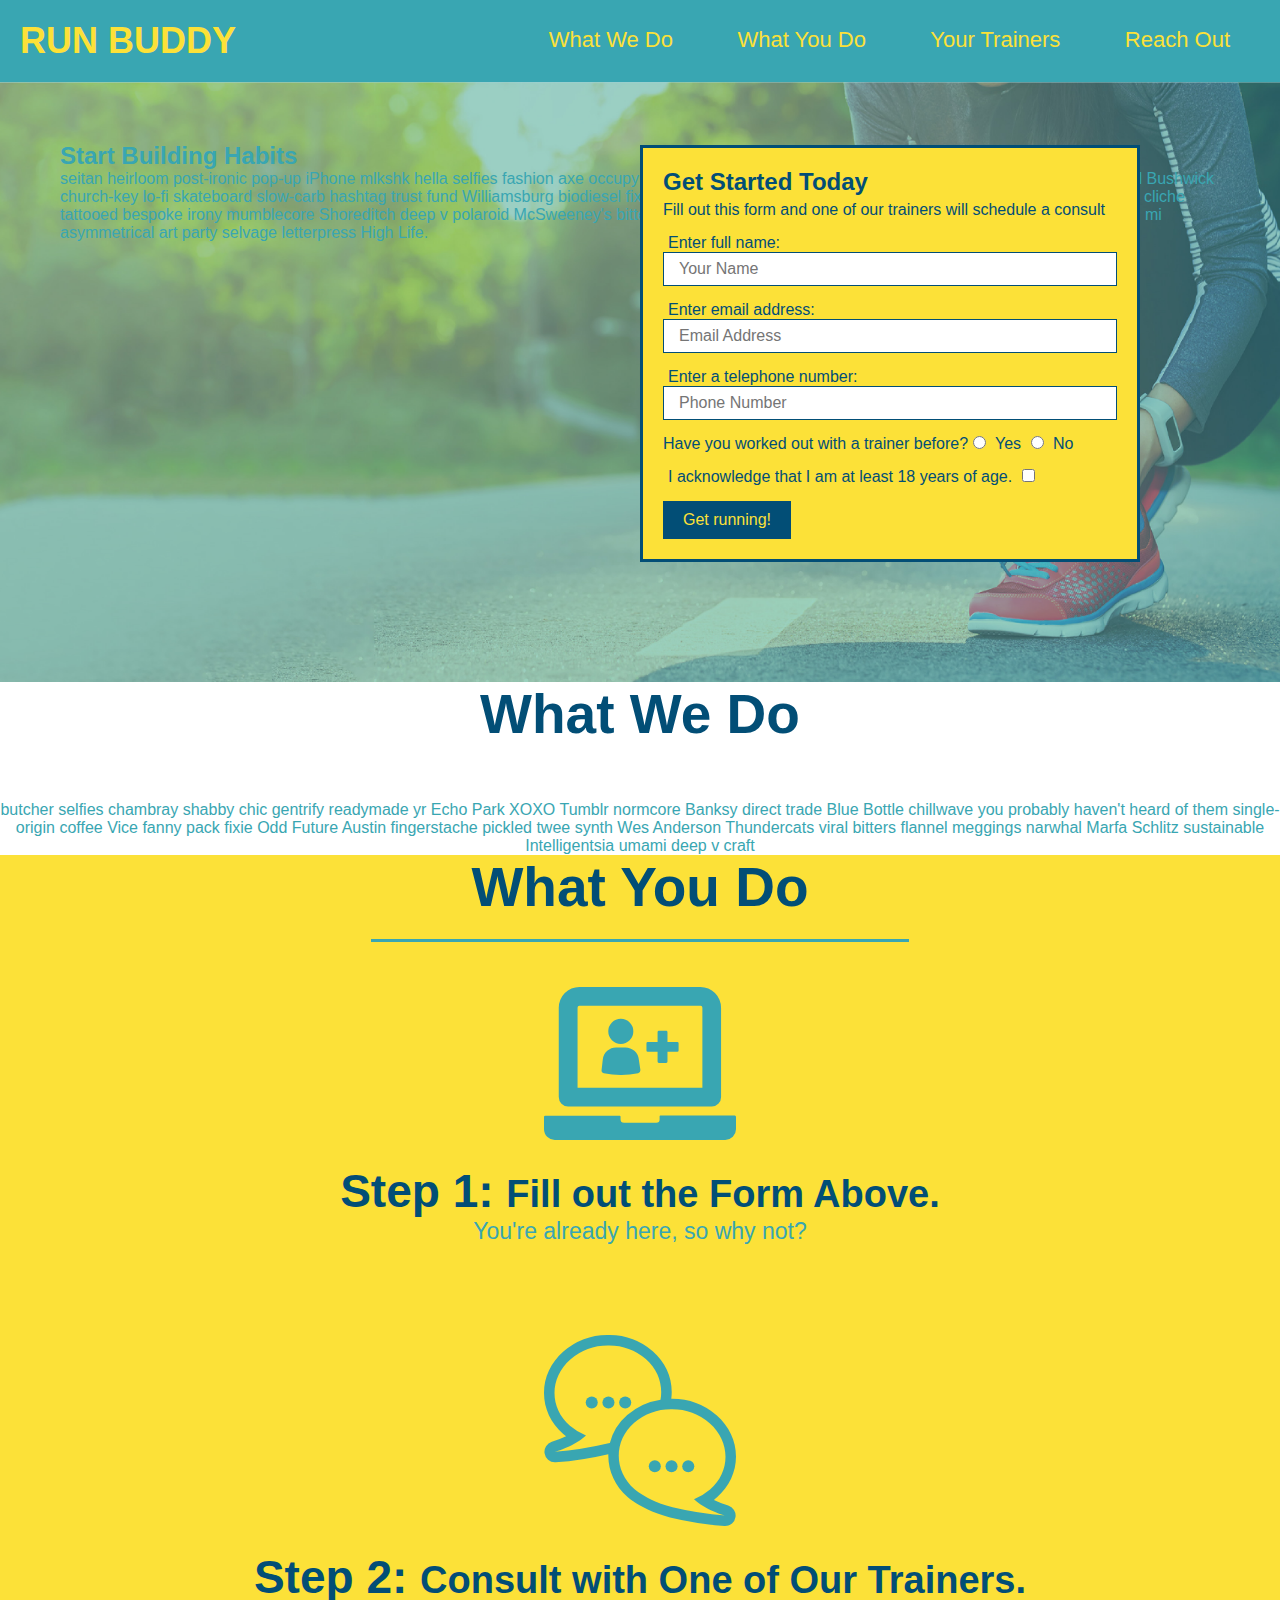
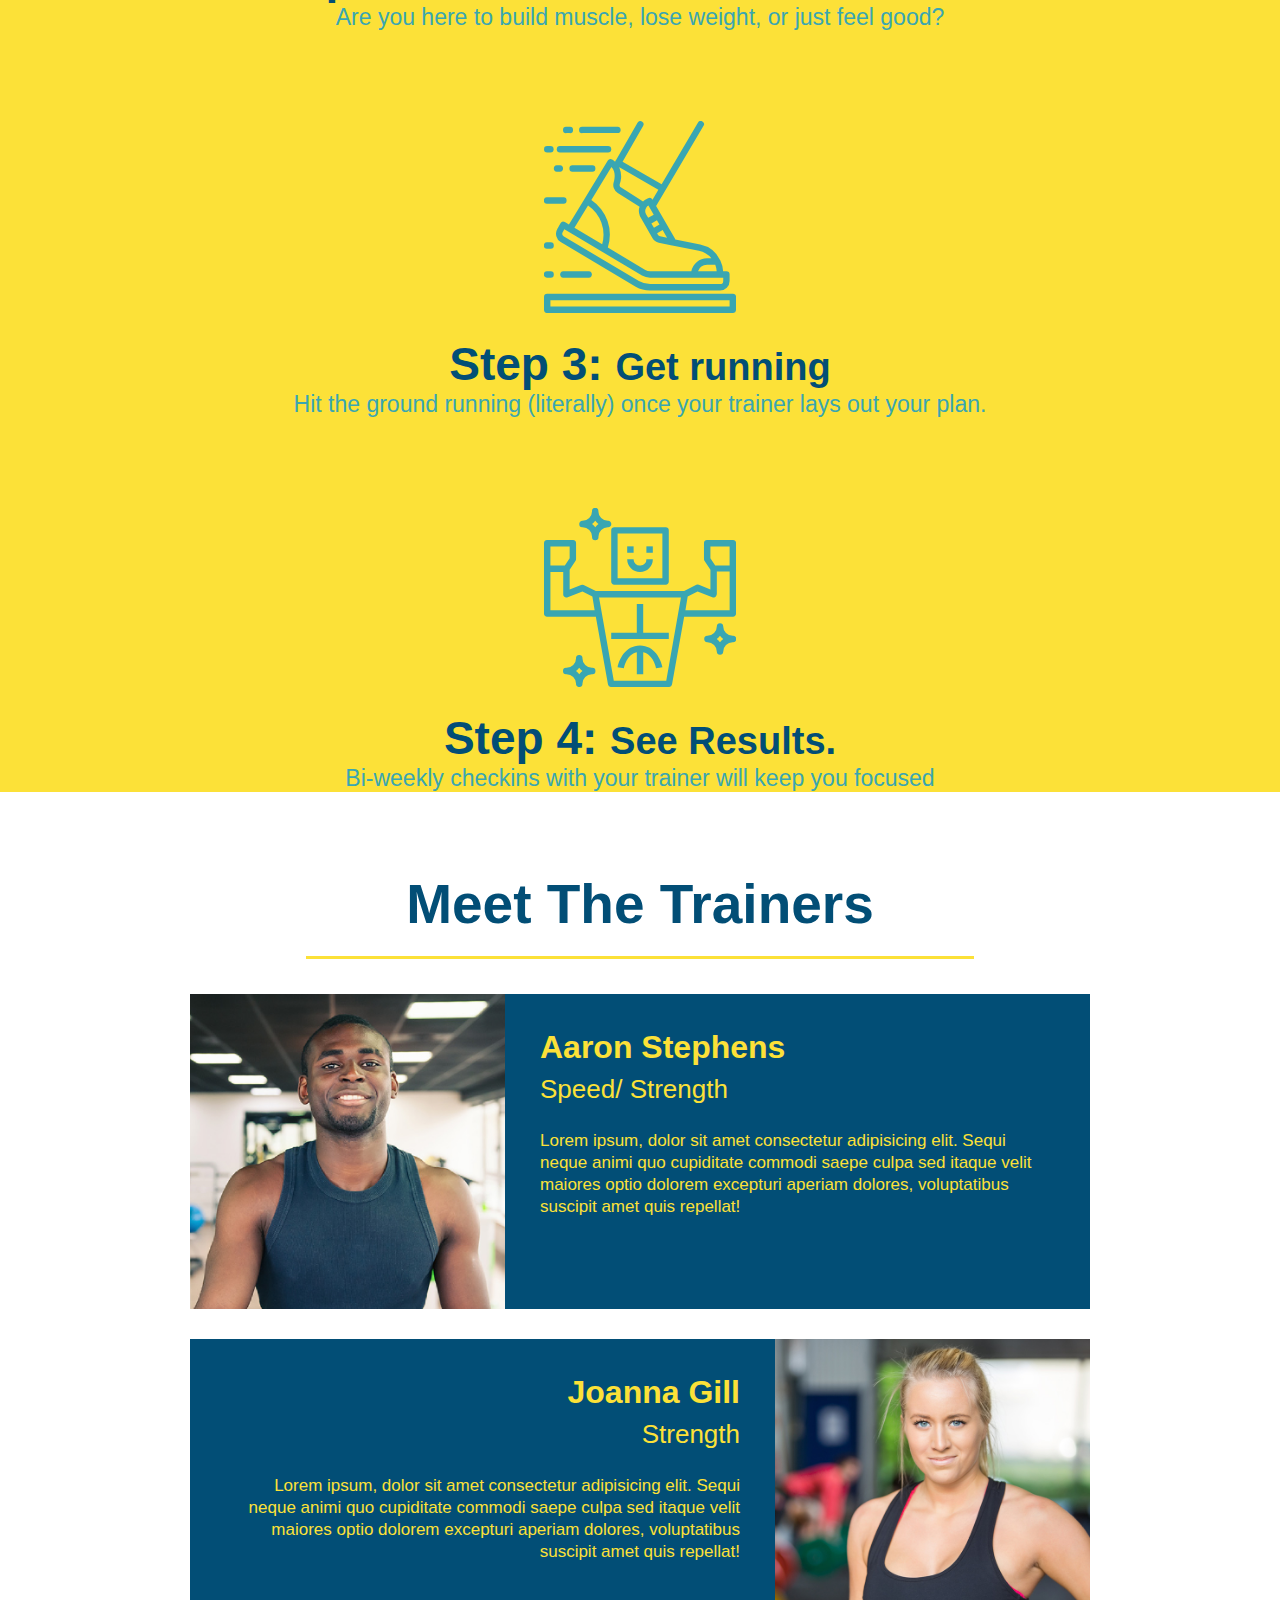
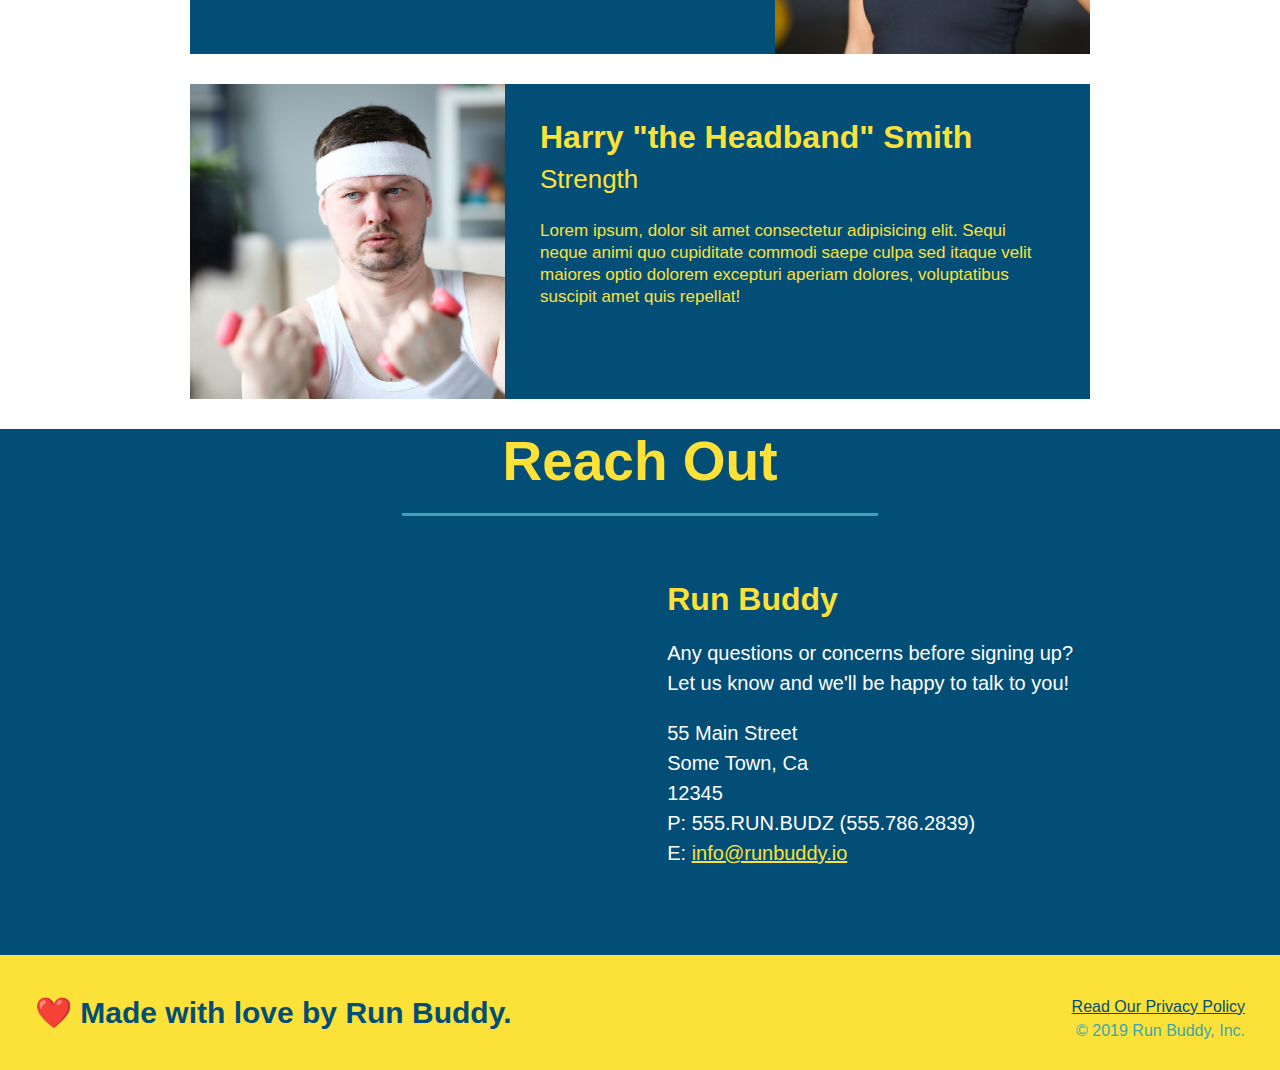
==== index.html @ c07e2bc2 "add content to hero, replace image" ====
<!DOCTYPE html>
<html lanf="en">
    <head>
        <meta charset="UTF-8" />
        <title>Run Buddy</title>
        <link rel="stylesheet" href="./assets/css/style.css"/>
        
    </head>
    <body>
        <!-- navigation -->
        <header>
            <h1>
                <a href="/">RUN BUDDY</a>
            </h1>
            <nav>
         <!-- Unordered list element-->
         <ul>
             <!--List item element-->
             <li>
                 <!--Anchor element-->
                 <a href="#what-we-do">What We Do</a>
             </li>
             <li>
                 <a href="#what-you-do">What You Do</a>
             </li>
             <li>
                 <a href="#your-trainers">Your Trainers</a>
             </li>
             <li>
                 <a href="#reach-out">Reach Out</a>
             </li>
         </ul>      
            </nav>
        </header>


        <!-- hero/jumbotron -->
        <section class="hero">
            <div class="hero-cta">
                <h2>Start Building Habits</h2>
                <p>
                    seitan heirloom post-ironic pop-up iPhone mlkshk hella selfies fashion axe occupy readymade put a bird on it messenger bag Wes Anderson Schlitz plaid Bushwick church-key lo-fi skateboard slow-carb hashtag trust fund Williamsburg biodiesel fixie farm-to-table 8-bit banjo XOXO Banksy chillwave bicycle rights retro cliche tattooed bespoke irony mumblecore Shoreditch deep v polaroid McSweeney's bitters cray gentrify tofu Marfa you probably haven't heard of them yr banh mi asymmetrical art party selvage letterpress High Life.
                </p>
            </div>
            <div class="hero-form">
                <h3>Get Started Today</h3>
                <p>Fill out this form and one of our trainers will schedule a consult</p>
                <!--Add form element-->
                <form>
                    <label for="name">Enter full name:</label>
                    <input type="text" placeholder="Your Name" name="name" id="name" class="form-input"/>
                    <label for="email">Enter email address:</label>
                    <input type="email" placeholder="Email Address" name="email" id="email" class="form-input" />
                    <label for="phone">Enter a telephone number:</label>
                    <input type="text" placeholder="Phone Number" name="phone" id="phone" class="form-input"/>
                    <p>
                        Have you worked out with a trainer before?
                        <input type="radio" name="trainer-confirm" id="trainer-yes" />
                        <label for="trainer-yes">Yes</label>
                        <input type="radio" name="trainer-confirm" id="trainer-no" />
                        <label for="trainer-no">No</label>
                    </p>
                    <p>
                        <label for="checkbox" >
                            I acknowledge that I am at least 18 years of age.
                        </label>
                        <input type="checkbox" name="age-confirm" id="checkbox" />
                   </p>
                   <button type="submit">
                       Get running!
                   </button>
                </form>
            </div>
        </section>
        <!--end hero-->


        <!-- "what we do" -->
        <section id="what-we-do" class="intro">
            <h2 class="section-title primary-border">What We Do</h2>
            <p>
                butcher selfies chambray shabby chic gentrify readymade yr Echo Park XOXO Tumblr normcore Banksy direct 
                trade Blue Bottle chillwave you probably haven't heard of them single-origin coffee Vice fanny pack
                 fixie Odd Future Austin fingerstache pickled twee synth Wes Anderson Thundercats viral bitters flannel
                  meggings narwhal Marfa Schlitz sustainable Intelligentsia umami deep v craft
            </p>
        </section> 

        <!-- "what you do" -->
        <section id="what-you-do" class="steps">
            <h2 class="section-title secondary-border">What You Do</h2>

            <div>
                <img src="./assets/images/01-04-svgs/step-1.svg" alt="" />
                <h3>Step 1: <span> Fill out the Form Above.</span></h3>
                <p>You're already here, so why not?</p>
            </div>
            <div>
                <img src="./assets/images/01-04-svgs/step-2.svg" alt="" />
                <h3>Step 2: <span> Consult with One of Our Trainers.</span></h3>
                <p>Are you here to build muscle, lose weight, or just feel good?</p>
            </div>
            <div>
                <img src="./assets/images/01-04-svgs/step-3.svg" alt="" />
                <h3>Step 3: <span> Get running</span></h3>
                <p>Hit the ground running (literally) once your trainer lays out your plan.</p>
            </div>
            <div>
                <img src="./assets/images/01-04-svgs/step-4.svg" alt="" />
                <h3>Step 4: <span> See Results.</span></h3>
                <p>Bi-weekly checkins with your trainer will keep you focused</p>
            </div>
        </section>

        <!-- "meet the trainers" -->
        <section id="your-trainers" class="trainers">
            <h2 class="section-title primary-border">Meet The Trainers</h2>
            <article class="trainer">
                <img src="./assets/images/01-05-trainers/trainer-1.jpg" alt="Aaron Stephens in his workout clothes, ready to pump iron"/>
                <div class="trainer-bio text-left">
                    <h3>Aaron Stephens</h3>
                    <h4>Speed/ Strength</h4>
                    <p>
                        Lorem ipsum, dolor sit amet consectetur adipisicing elit. Sequi neque animi quo cupiditate commodi saepe culpa sed
                        itaque velit maiores optio dolorem excepturi aperiam
                        dolores, voluptatibus suscipit amet quis repellat!
                    </p>
                </div>
            </article>
            <article class="trainer">
                <div class="trainer-bio text-right">
                    <h3>Joanna Gill</h3>
                    <h4>Strength</h4>
                    <p>
                        Lorem ipsum, dolor sit amet consectetur adipisicing elit. Sequi neque animi quo cupiditate commodi saepe culpa sed
                        itaque velit maiores optio dolorem excepturi aperiam dolores, voluptatibus suscipit amet quis repellat!
                    </p>
                </div>
                <img src="./assets/images/01-05-trainers/trainer-2.jpg" alt="Joanna Gill cooling off after a workout" />
            </article>

            <article class="trainer">
                <img src="./assets/images/01-05-trainers/trainer-3.jpg" alt="Harry Smith wearing a headband and lifting comically small pink weights" />
                <div class="trainer-bio text-left">
                    <h3>Harry "the Headband" Smith</h3>
                    <h4>Strength</h4>
                    <p>
                        Lorem ipsum, dolor sit amet consectetur adipisicing elit. Sequi neque animi quo cupiditate commodi saepe culpa sed
                        itaque velit maiores optio dolorem excepturi aperiam dolores, voluptatibus suscipit amet quis repellat!
                    </p>
                </div>
            </article>
        </section>

        <!-- "reach out" -->
        <section id="reach-out" class="contact">
            <h2 class="section-title secondary-border">Reach Out</h2>
            <div class="contact-info">
                <iframe src="https://www.google.com/maps/embed?pb=!1m18!1m12!1m3!1d3504.530051174775!2d-81.18923248481798!3d28.55384199438862!2m3!1f0!2f0!3f0!3m2!1i1024!2i768!4f13.1!3m3!1m2!1s0x88e767c1c0c437c5%3A0xb879e6105305de4!2s14313%20Lake%20Underhill%20Rd%2C%20Orlando%2C%20FL%2032828!5e0!3m2!1sen!2sus!4v1645333763437!5m2!1sen!2sus" 
                    style="border:0;" 
                    allowfullscreen="" 
                    loading="lazy">
                </iframe>
            
            
                <div>
                <h3>Run Buddy</h3>
                <p>
                    Any questions or concerns before signing up?
                    <br/>
                    Let us know and we'll be happy to talk to you!
                </p>
                <address>
                    55 Main Street <br/>
                    Some Town, Ca <br/>
                    12345<br/>
                    P: 555.RUN.BUDZ (555.786.2839)<br/>
                    E: <a href="mailro:info@runbuddy.io">info@runbuddy.io</a>
                </address>
                </div>
            </div>
        </section>

        <!-- "footer" -->
        <footer>
            <h2> ❤️ Made with love by Run Buddy.</h2>
            <div>   
                <a href= "./privacy-policy.html">Read Our Privacy Policy</a><br/>
                &copy; 2019 Run Buddy, Inc.
            </div> 
        </footer>



    </body>
</html>
---- assets/css/style.css ----
*{
    margin:0;
    padding:0;
    box-sizing: border-box;
}

body{
    /* more on this crazy alphanumerical value in a minute! */
    color:#39a6b2;
    font-family: Arial, Helvetica, sans-serif;
}
/* apply styles to <header> */
header {
    padding: 20px;
    background-color: #39a6b2;
}
header h1 {
    font-weight: bold;
    font-size: 36px;
    color: #fce138
    margin: 0;
    display: inline;
}

header a {
    text-decoration: none;
    color:#fce138
}
header nav {
    float: right;
    margin: 7px 0;
}
header nav ul li {
    display: inline;
}
header nav ul li a {
    margin: 0 30px;
    font-weight: lighter;
    font-size: 22px;
}
footer{
    background:#fce138;
    width: 100%; 
    padding: 40px 35px;
}
footer h2 {
    display:inline;
    color: #024e76;
    font-size: 30px;
    margin: 0;
}
footer div {
    float: right;
    line-height:1.5;
    text-align: right;
}
footer a{
    color:#024e76
}
/* Hero Style Start */
.hero {
    padding: 60px;
    background-image: url("../images/hero-bg.jpg");
    height: 600px;
    background-size: cover;
    background-position: center;
    position: relative;
}
/* Hero Style End */
.hero-form {
    background-color: #fce138;
    padding: 20px;
    width: 500px;
    color: #024e76;
    border: solid 3px #024e76;
    position: absolute;
    bottom: 120px;
    right: 140px;
}
.hero-form h3 {
    font-size: 24px;
    margin: 0px;
}
.hero-form p {
    margin: 5px 0 15px 0;
}
.form-input {
    border:1px solid #024e76;
    display: block;
    padding: 7px 15px;
    font-size: 16px;
    color: #024e76;
    width: 100%;
    margin-bottom: 15px;
}
.hero-form label{
    margin: 0 5px
}
.hero-form button {
    color:#fce138;
    background-color: #024e76;
    border: none;
    padding: 10px 20px;
    font-size: 16px;
}
/* HERP STYLES END */

.intro {
    text-align: center;
}
/* remove this entire css rule */
.intro h2 {
    font-size: 55px;
    color: #024e76;
    margin-bottom: 35px;
    padding: 0 100px 20px 100px;
    border-bottom: 35px;
    border-color: #fce138;
}
.intro p {
    /* add this alongside your other declarations */
    margin: 0 auto;
}
.steps {
    text-align:center;
    background: #fce138;
}
/* and this one */
.steps h2 {
    font-size: 55px;
    color:#024e76;
    margin-bottom: 35px;
    padding: 0 100px 20px 100px;
    border-bottom: 3px solid;
    border-color: #39a6b2;
}

.section-title {
    font-size: 55px;
    color:#024e76;
    margin-bottom: 35px;
    padding: 0 100px 20px 100px;
    display: inline-block;
    border-bottom: 3px solid;
}

.primary-border {
    border-color: #fce138;
}
.secondary-border {
    border-color:#39a6b2;
}
.steps div {
    margin-bottom: 80px;
}
.steps img {
    width:15%;
    margin: 10px 0;

}
.steps h3 {
    color:#024e76;
    font-size: 46px;
    margin-top: 10px;
}
.steps p {
    color:#39a6b2;
    font-size: 23px;
}
.steps span {
    font-size: 38px;
}
.trainers {
    text-align:center;
}
.trainer {
    width: 900px;
    margin: 0 auto 30px auto;
    color: #fce138;
    background: #024e76;
    overflow: auto;
}
.trainer img {
    width:35%;
    float: left;
}
.trainer-bio {
    padding: 35px;
    float: left;
    width: 65%;
}
.text-left {
    text-align: left;
}
.text-right {
    text-align: right;
}
.trainer-bio h3 {
    font-size: 32px;
    margin-bottom: 8px;
}
.trainer-bio h4 {
    font-weight: lighter;
    font-size: 26px;
    margin-bottom: 25px; 
}
.trainer-bio p {
    font-size: 17px;
    line-height: 1.3;
}
/* REACH OUT STYLES START */
.contact {
    text-align: center;
    background: #024e76;
}.contact h2 {
    color:#fce138
}
.contact-info iframe {
    width: 400px;
    height: 400px;
}
.contact-info div {
    width: 410px;
    display: inline-block;
    vertical-align: top;
    text-align: left;
    margin: 30px 0 0 60px;
    color: white;

}
.contact-info h3 {
    color:#fce138;
    font-size: 32px;

}

.contact-info p, .contact-info address {
    margin:20px 0;
    line-height: 1.5;
    font-size: 20px;
    font-style:normal;
}
.contact-info a {
    color:#fce138;
}
/*REACH OUT STYLES END */
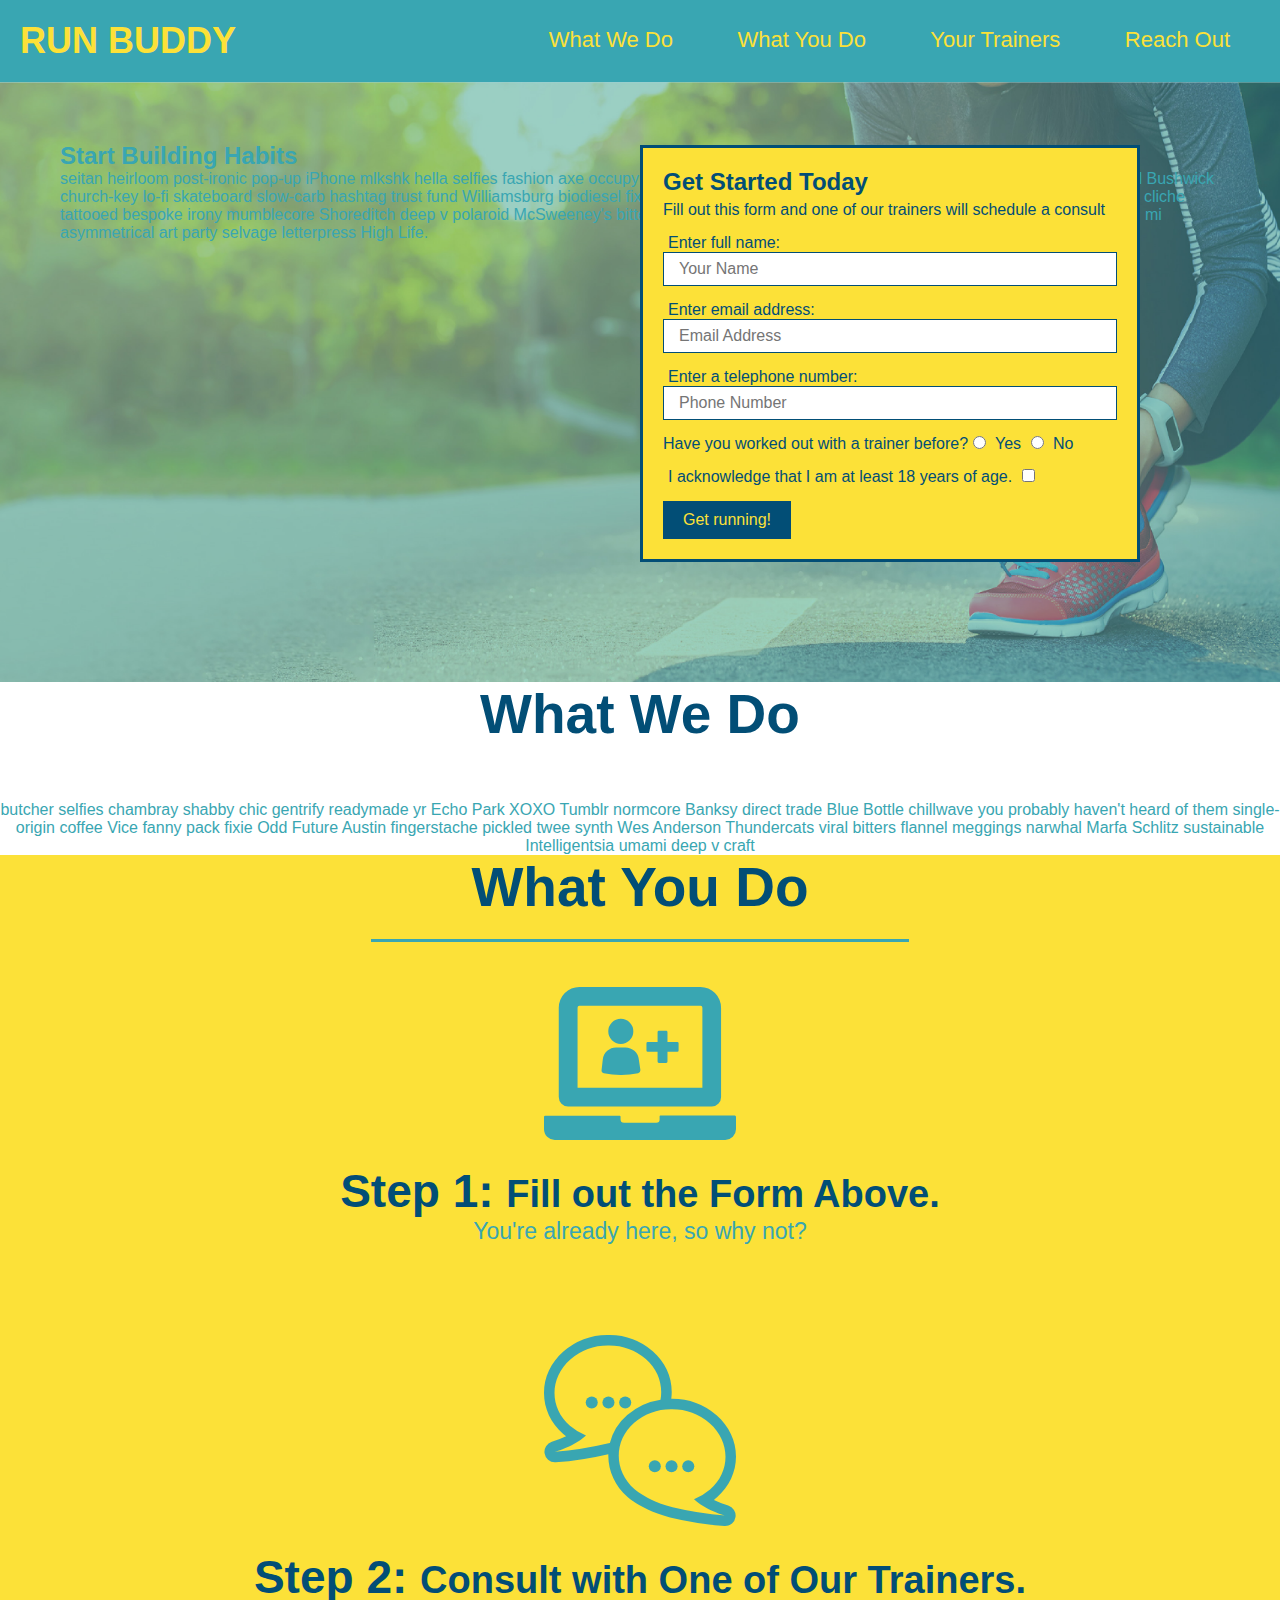
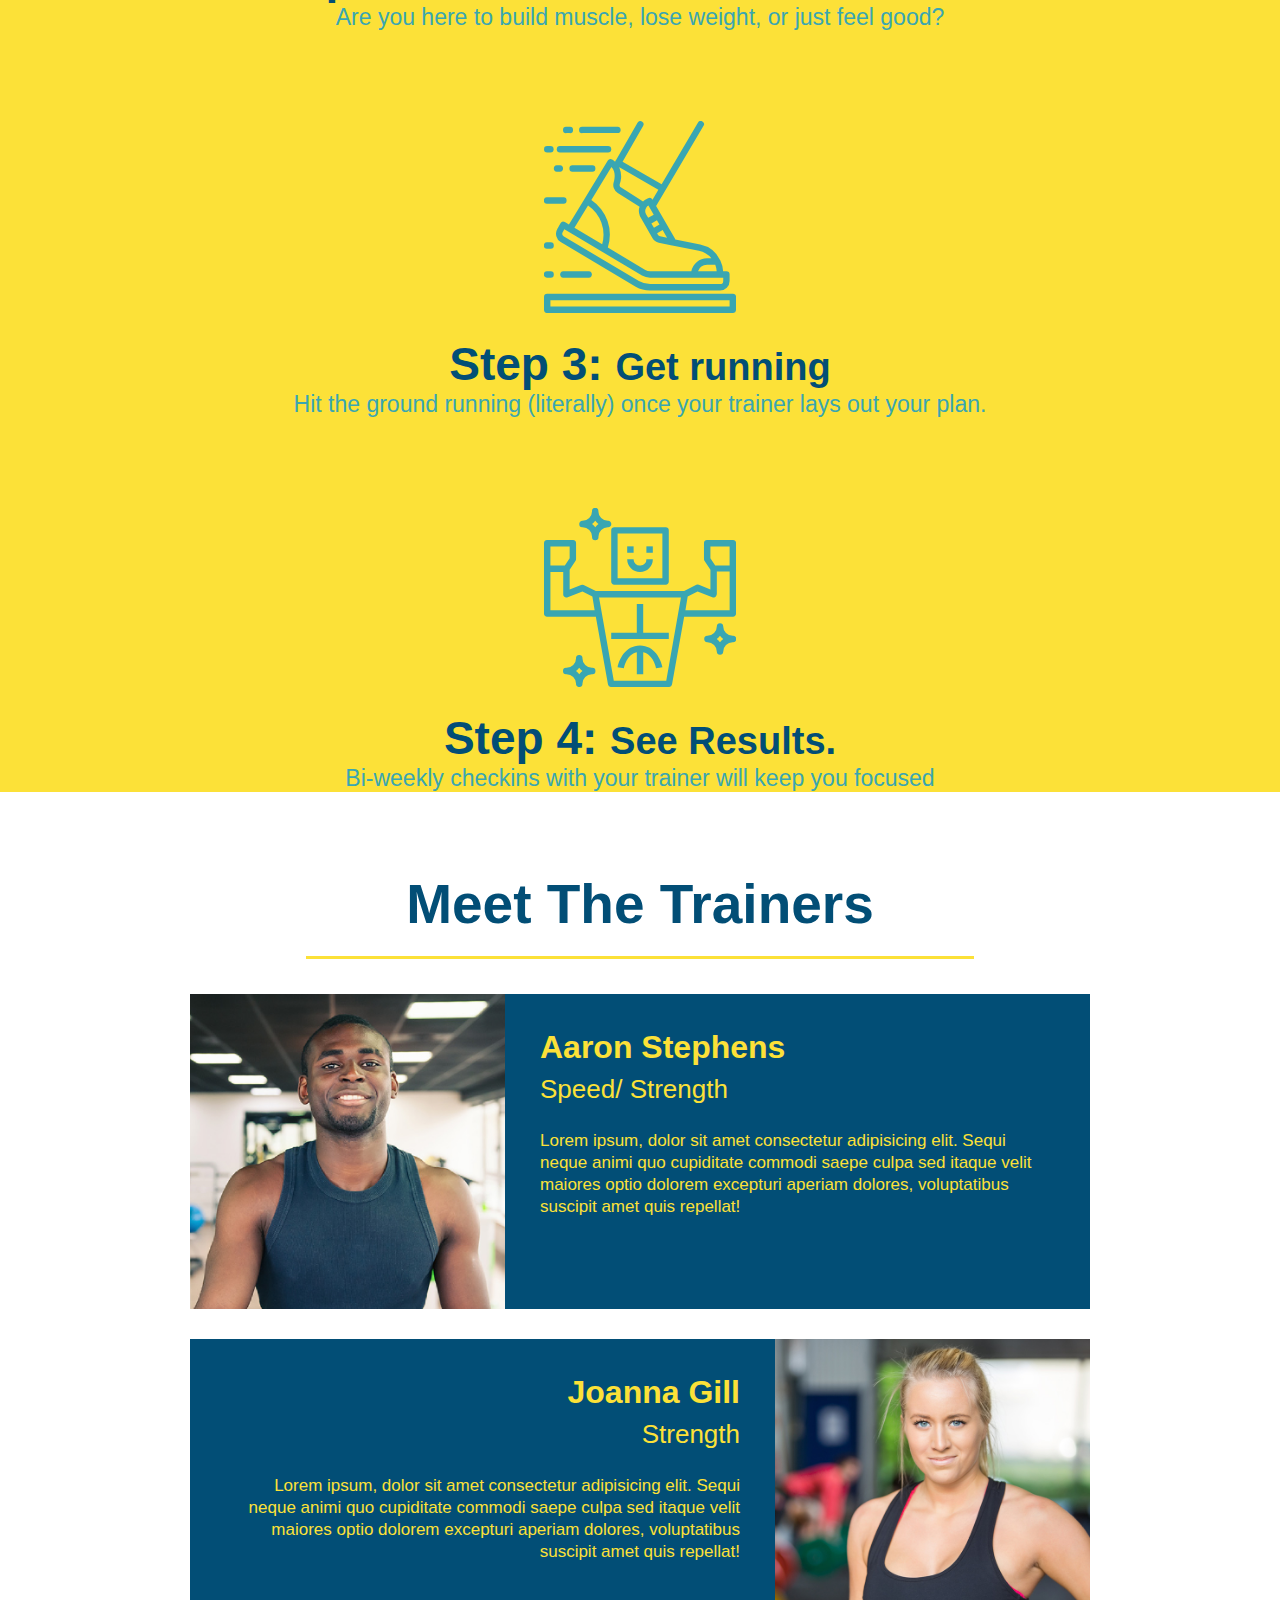
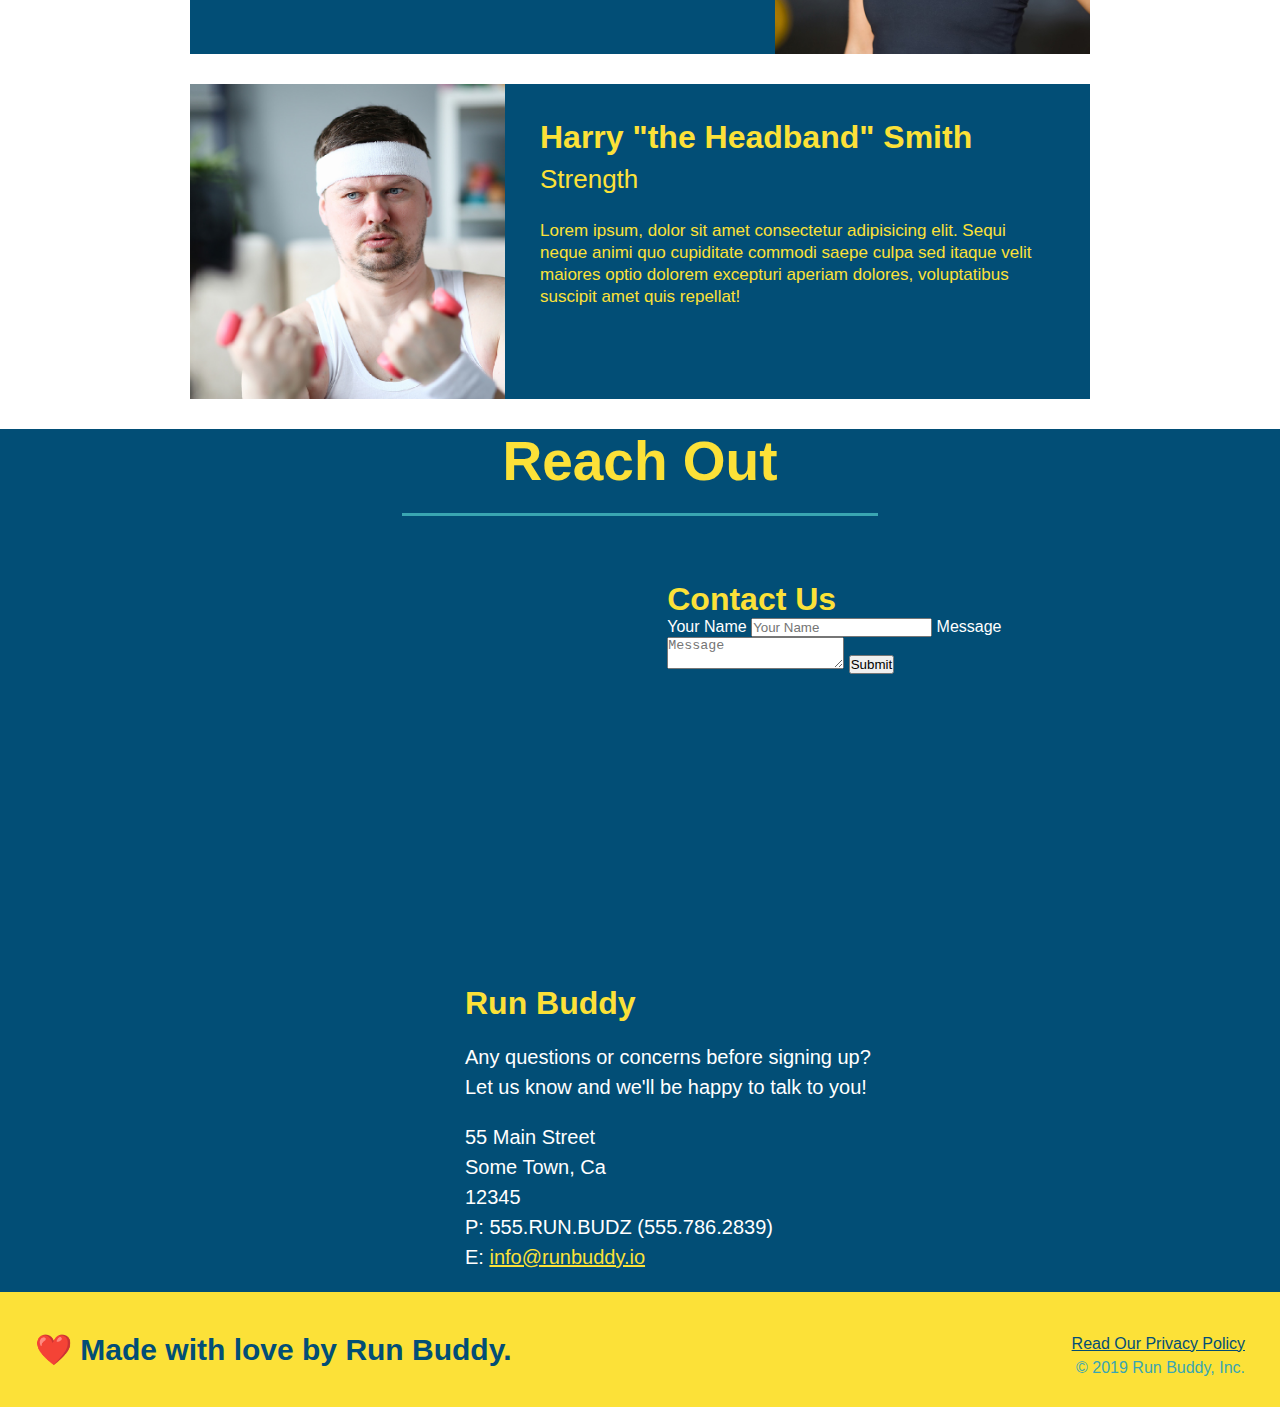
==== commit 86f453a3: "add contact form" ====
--- a/index.html
+++ b/index.html
@@ -161,6 +161,19 @@
                     allowfullscreen="" 
                     loading="lazy">
                 </iframe>
+                
+                <div class="contact-form">
+                    <h3>Contact Us</h3>
+                    <form>
+                        <label for="contact-name">Your Name</label>
+                        <input type="text" id="contact-name" placeholder="Your Name" />
+
+                        <label for="contact-message">Message</label>
+                        <textarea id="contact-message" placeholder="Message"></textarea>
+
+                        <button type="submit">Submit</button>
+                    </form>
+                </div>
             
             
                 <div>
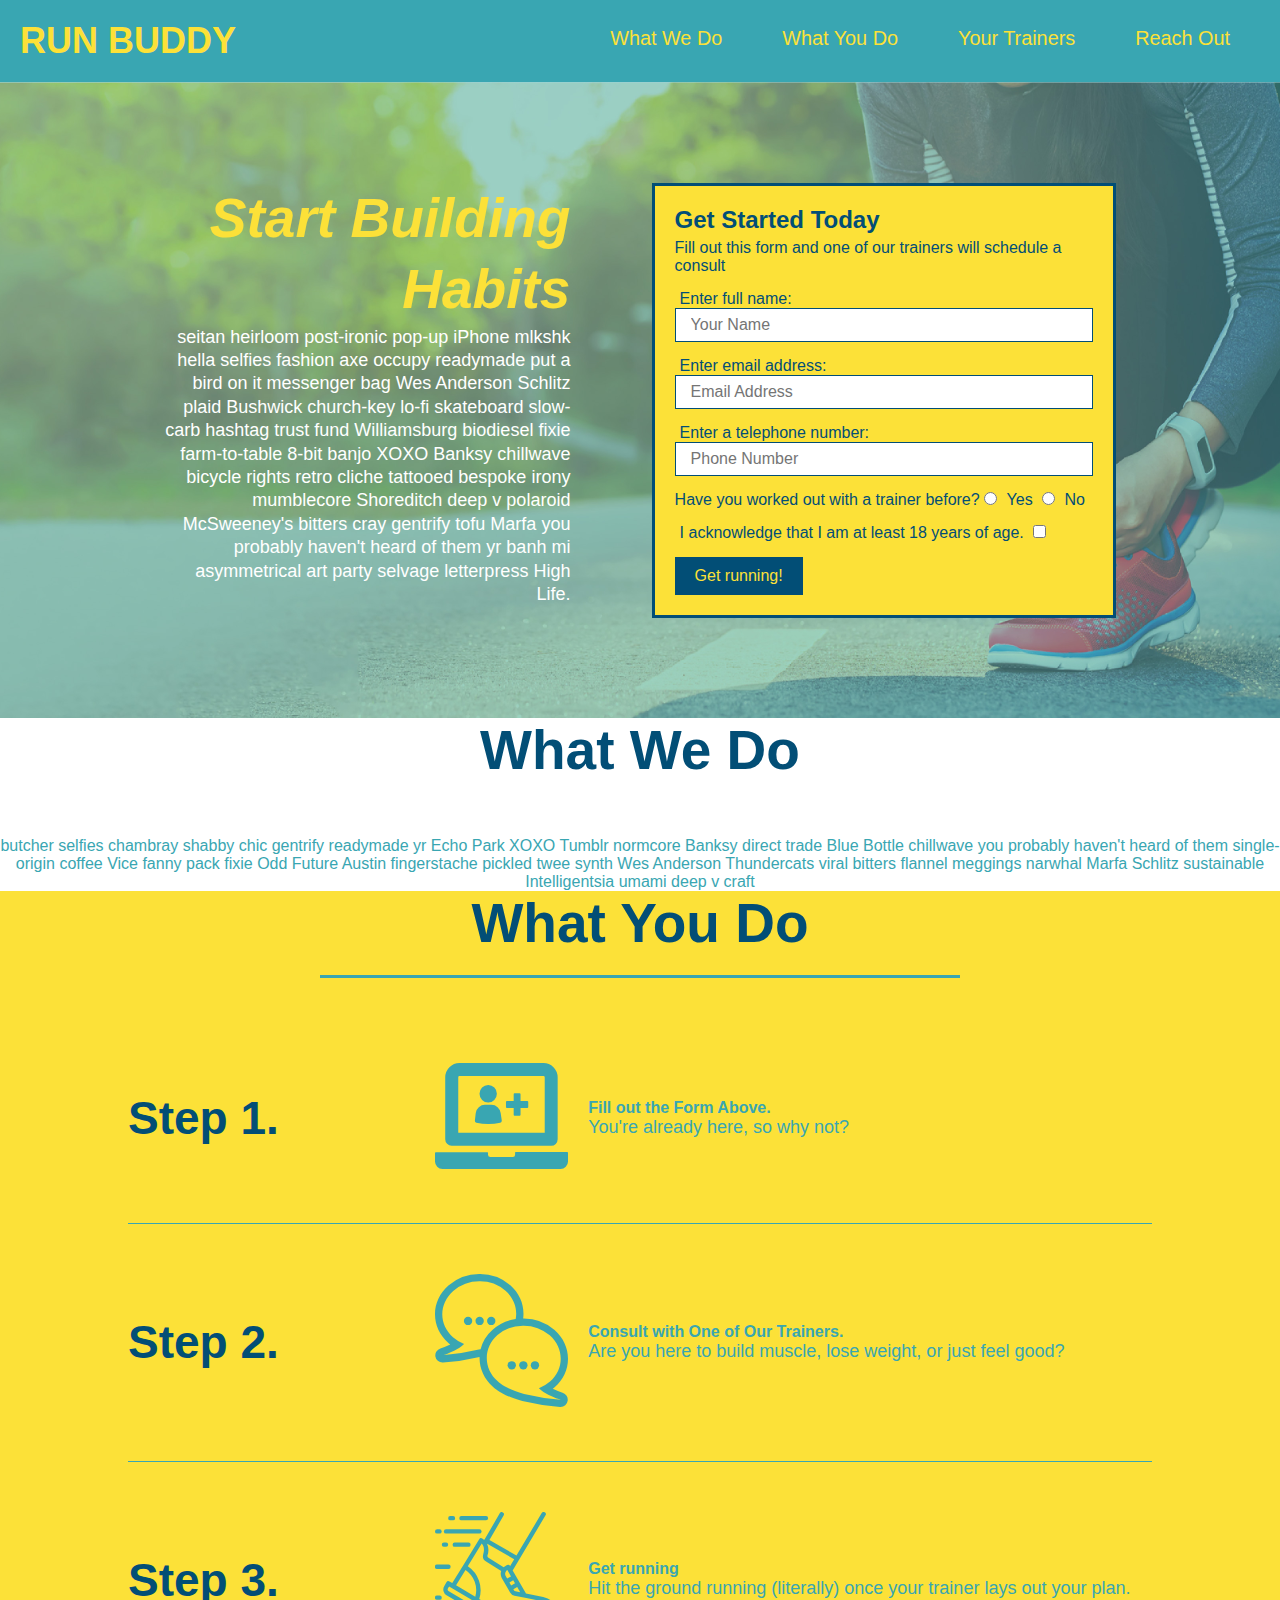
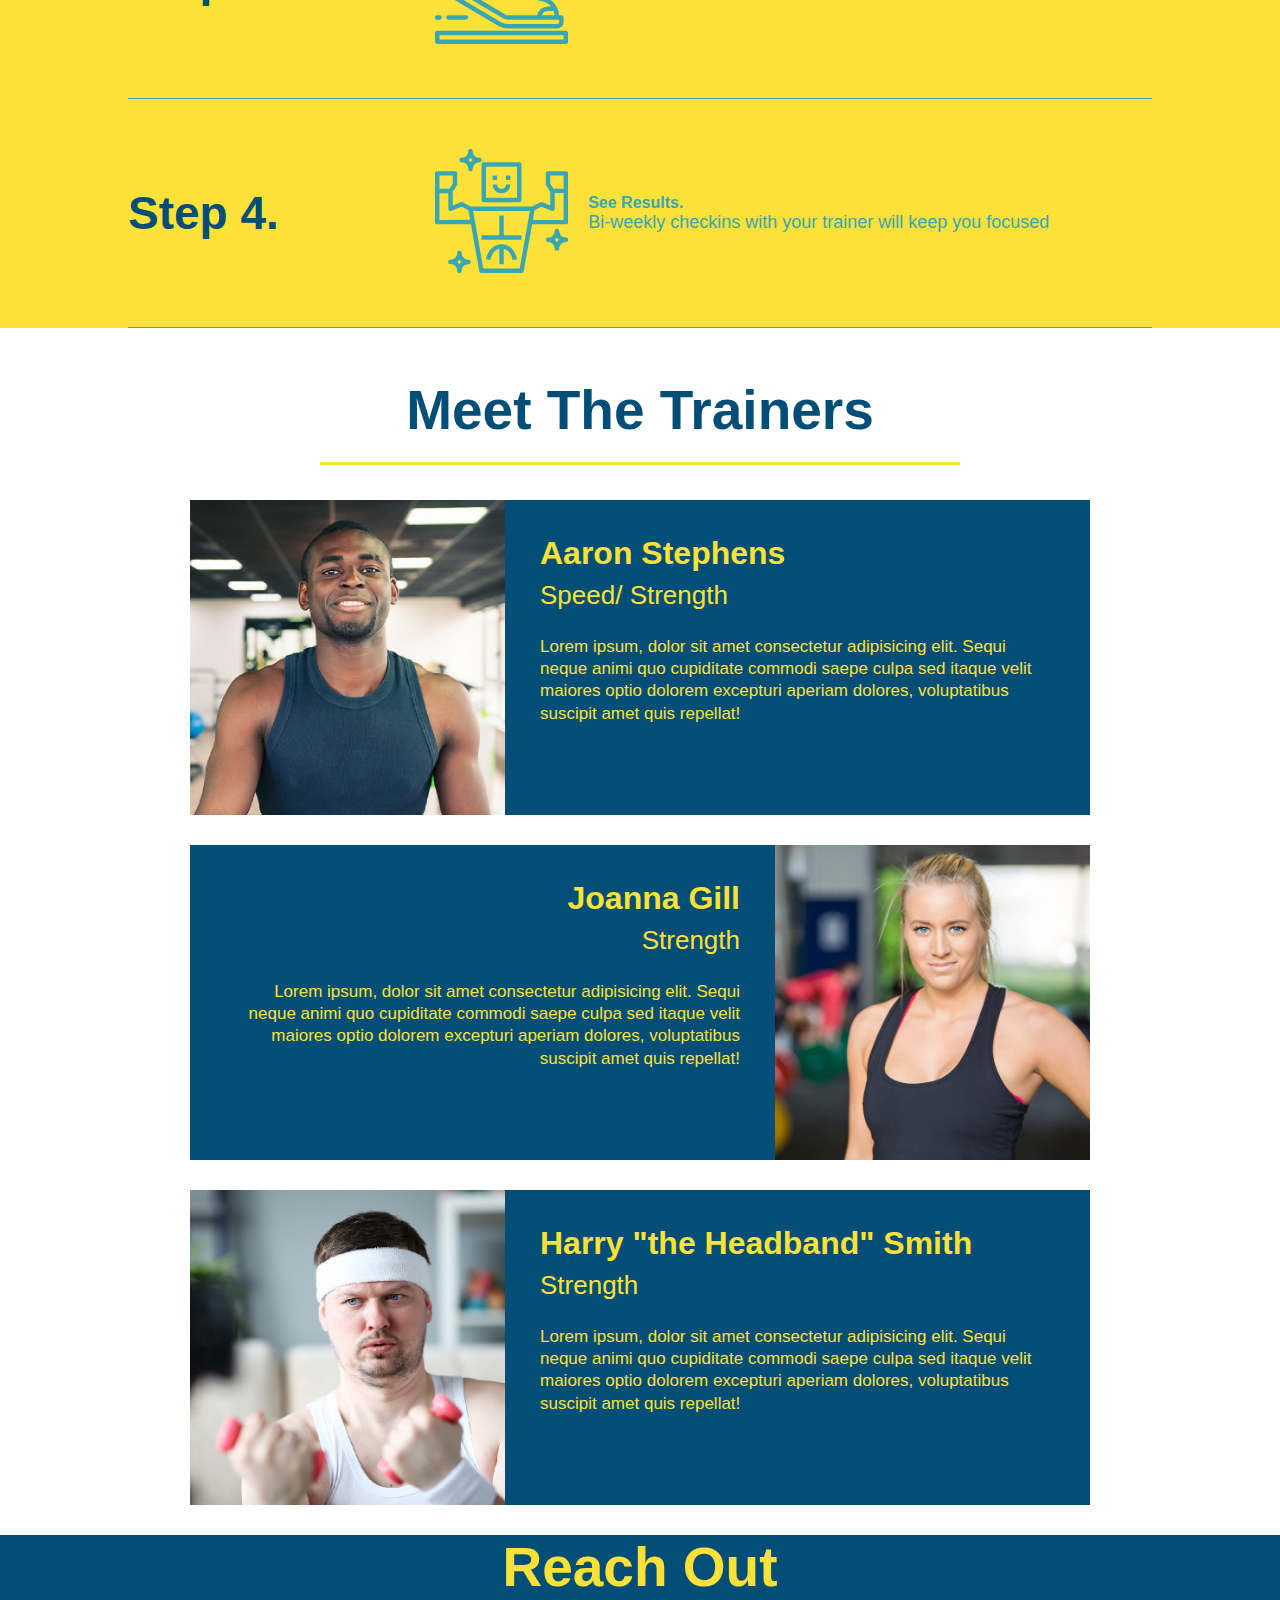
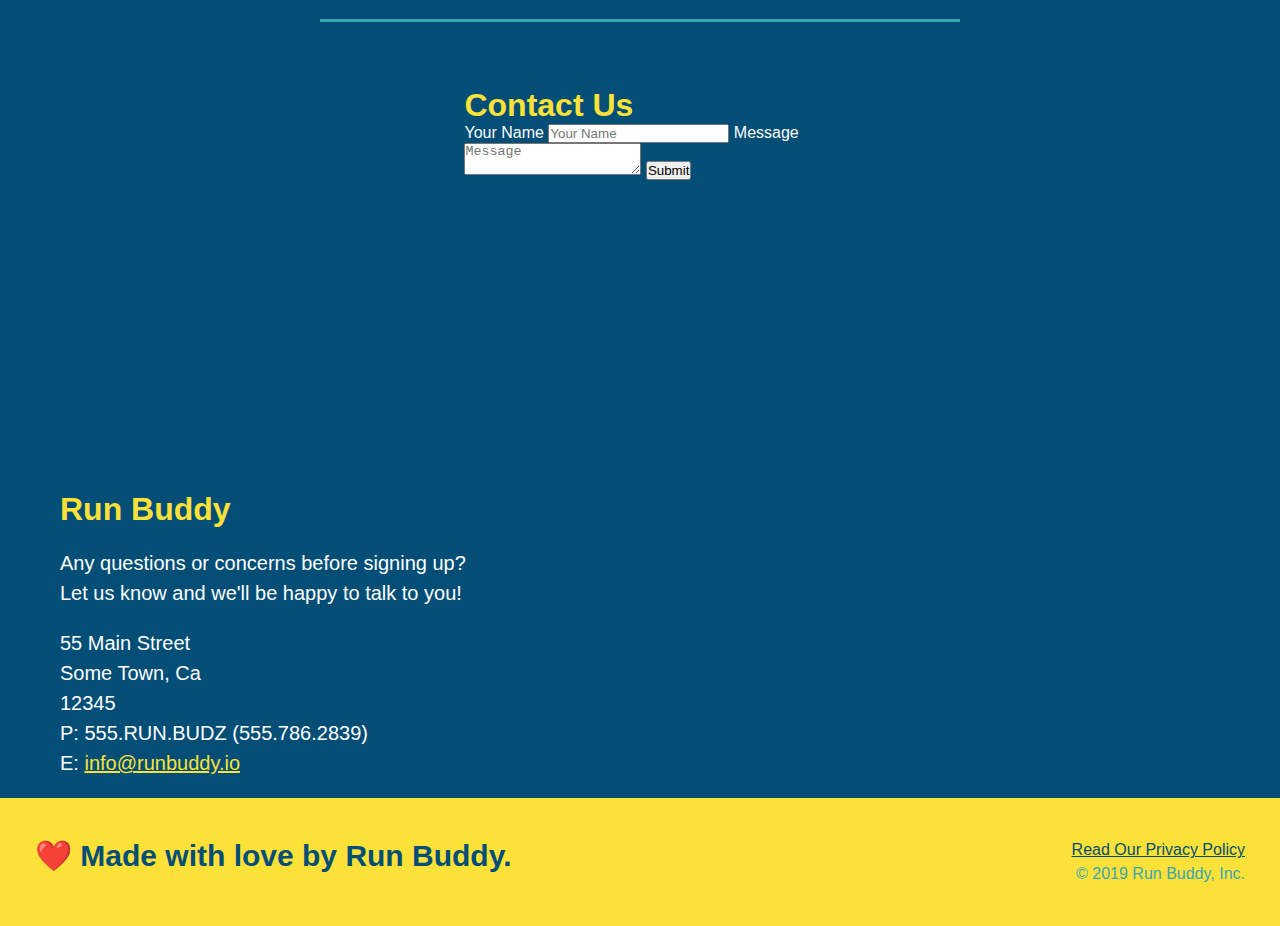
==== commit 6bdd3027: "add flexbox to the steps" ====
--- a/index.html
+++ b/index.html
@@ -38,9 +38,11 @@
         <section class="hero">
             <div class="hero-cta">
                 <h2>Start Building Habits</h2>
+            <div class="flex-row">
                 <p>
                     seitan heirloom post-ironic pop-up iPhone mlkshk hella selfies fashion axe occupy readymade put a bird on it messenger bag Wes Anderson Schlitz plaid Bushwick church-key lo-fi skateboard slow-carb hashtag trust fund Williamsburg biodiesel fixie farm-to-table 8-bit banjo XOXO Banksy chillwave bicycle rights retro cliche tattooed bespoke irony mumblecore Shoreditch deep v polaroid McSweeney's bitters cray gentrify tofu Marfa you probably haven't heard of them yr banh mi asymmetrical art party selvage letterpress High Life.
                 </p>
+            </div>
             </div>
             <div class="hero-form">
                 <h3>Get Started Today</h3>
@@ -76,8 +78,12 @@
 
 
         <!-- "what we do" -->
+        <!--Wrap every h2 with a class of "section-title" in this div!-->
+        
         <section id="what-we-do" class="intro">
+        <div class="flex-row">
             <h2 class="section-title primary-border">What We Do</h2>
+        </div>
             <p>
                 butcher selfies chambray shabby chic gentrify readymade yr Echo Park XOXO Tumblr normcore Banksy direct 
                 trade Blue Bottle chillwave you probably haven't heard of them single-origin coffee Vice fanny pack
@@ -88,33 +94,70 @@
 
         <!-- "what you do" -->
         <section id="what-you-do" class="steps">
+        <div class="flex-row">
             <h2 class="section-title secondary-border">What You Do</h2>
-
-            <div>
-                <img src="./assets/images/01-04-svgs/step-1.svg" alt="" />
-                <h3>Step 1: <span> Fill out the Form Above.</span></h3>
-                <p>You're already here, so why not?</p>
-            </div>
-            <div>
-                <img src="./assets/images/01-04-svgs/step-2.svg" alt="" />
-                <h3>Step 2: <span> Consult with One of Our Trainers.</span></h3>
-                <p>Are you here to build muscle, lose weight, or just feel good?</p>
-            </div>
-            <div>
-                <img src="./assets/images/01-04-svgs/step-3.svg" alt="" />
-                <h3>Step 3: <span> Get running</span></h3>
-                <p>Hit the ground running (literally) once your trainer lays out your plan.</p>
-            </div>
-            <div>
-                <img src="./assets/images/01-04-svgs/step-4.svg" alt="" />
-                <h3>Step 4: <span> See Results.</span></h3>
-                <p>Bi-weekly checkins with your trainer will keep you focused</p>
+        </div>
+                
+            <div class="step">
+                <h3>Step 1.</h3>
+                <div class="step-info">
+                    <div class="step-img">
+                       <img src="./assets/images/01-04-svgs/step-1.svg" alt="" /> 
+                    </div>
+                    <div class="step-text">
+                        <h4>Fill out the Form Above.</h4>
+                        <p>You're already here, so why not?</p>
+                    </div>
+                </div>
+            </div>
+        
+            <div class="step">
+                <h3>Step 2.</h3>
+                <div class="step-info"> 
+                    <div class= "step-img">
+                        <img src="./assets/images/01-04-svgs/step-2.svg" alt="" />
+                    </div>
+                    <div class="step-text">
+                        <h4>Consult with One of Our Trainers.</h4>
+                        <p>Are you here to build muscle, lose weight, or just feel good?</p>
+                    </div>
+                </div>
+            </div>
+        
+        
+            <div class="step">
+                <h3>Step 3.</h3>
+                <div class="step-info">
+                    <div class="step-img">
+                        <img src="./assets/images/01-04-svgs/step-3.svg" alt="" />
+                    </div>
+                    <div class="step-text">
+                        <h4>Get running</h4>
+                        <p>Hit the ground running (literally) once your trainer lays out your plan.</p>
+                    </div>
+                </div>
+            </div>
+         
+            <div class="step">
+                <h3>Step 4.</h3>
+                <div class="step-info">
+                    <div class="step-img">
+                        <img src="./assets/images/01-04-svgs/step-4.svg" alt="" />
+                    </div>
+                    <div class="step-text">
+                        <h4>See Results.</h4>
+                        <p>Bi-weekly checkins with your trainer will keep you focused</p>
+                    </div>
+                </div>
             </div>
         </section>
 
         <!-- "meet the trainers" -->
+        
         <section id="your-trainers" class="trainers">
+        <div class="flex-row">
             <h2 class="section-title primary-border">Meet The Trainers</h2>
+        </div>
             <article class="trainer">
                 <img src="./assets/images/01-05-trainers/trainer-1.jpg" alt="Aaron Stephens in his workout clothes, ready to pump iron"/>
                 <div class="trainer-bio text-left">
@@ -154,7 +197,9 @@
 
         <!-- "reach out" -->
         <section id="reach-out" class="contact">
+            <div class="flex-row">
             <h2 class="section-title secondary-border">Reach Out</h2>
+            </div>
             <div class="contact-info">
                 <iframe src="https://www.google.com/maps/embed?pb=!1m18!1m12!1m3!1d3504.530051174775!2d-81.18923248481798!3d28.55384199438862!2m3!1f0!2f0!3f0!3m2!1i1024!2i768!4f13.1!3m3!1m2!1s0x88e767c1c0c437c5%3A0xb879e6105305de4!2s14313%20Lake%20Underhill%20Rd%2C%20Orlando%2C%20FL%2032828!5e0!3m2!1sen!2sus!4v1645333763437!5m2!1sen!2sus" 
                     style="border:0;" 
--- a/assets/css/style.css
+++ b/assets/css/style.css
@@ -13,13 +13,16 @@
 header {
     padding: 20px;
     background-color: #39a6b2;
+    display: flex;
+    justify-content: space-between;
+    flex-wrap: wrap;
 }
 header h1 {
     font-weight: bold;
     font-size: 36px;
     color: #fce138
     margin: 0;
-    display: inline;
+    
 }
 
 header a {
@@ -27,30 +30,37 @@
     color:#fce138
 }
 header nav {
-    float: right;
+    
     margin: 7px 0;
 }
-header nav ul li {
-    display: inline;
+header nav ul {
+    display: flex;
+    flex-wrap: wrap;
+    justify-content: space-between;
+    align-items: center;
+    list-style: none;
 }
 header nav ul li a {
     margin: 0 30px;
     font-weight: lighter;
-    font-size: 22px;
-}
-footer{
+    font-size: 1.55vw;
+}
+footer {
     background:#fce138;
     width: 100%; 
     padding: 40px 35px;
+    display: flex;
+    justify-content: space-between;
+    flex-wrap: wrap;
 }
 footer h2 {
-    display:inline;
+    
     color: #024e76;
     font-size: 30px;
     margin: 0;
 }
 footer div {
-    float: right;
+    
     line-height:1.5;
     text-align: right;
 }
@@ -61,21 +71,22 @@
 .hero {
     padding: 60px;
     background-image: url("../images/hero-bg.jpg");
-    height: 600px;
     background-size: cover;
     background-position: center;
-    position: relative;
+    display: flex;
+    justify-content: center;
+    flex-wrap: wrap;
+    
 }
 /* Hero Style End */
 .hero-form {
     background-color: #fce138;
     padding: 20px;
-    width: 500px;
+    width: 40%;
     color: #024e76;
     border: solid 3px #024e76;
-    position: absolute;
-    bottom: 120px;
-    right: 140px;
+    margin: 3.5%;
+    
 }
 .hero-form h3 {
     font-size: 24px;
@@ -103,11 +114,22 @@
     padding: 10px 20px;
     font-size: 16px;
 }
-/* HERP STYLES END */
-
-.intro {
-    text-align: center;
-}
+.hero-cta {
+    width: 35%;
+    text-align: right;
+    margin: 3.5%;
+    color: #fff;
+    font-size: 18px;
+    line-height: 1.3;
+}
+
+.hero-cta h2 {
+    font-size: 55px;
+    font-style: italic;
+    color: #fce138;
+}
+/* HERO STYLES END */
+
 /* remove this entire css rule */
 .intro h2 {
     font-size: 55px;
@@ -120,10 +142,20 @@
 .intro p {
     /* add this alongside your other declarations */
     margin: 0 auto;
+    text-align: center;
 }
 .steps {
-    text-align:center;
     background: #fce138;
+}
+.step {
+    margin: 50px auto;
+    padding-bottom: 50px;
+    width: 80%;
+    border-bottom: 1px solid #39a6b2;
+    display: flex;
+    flex-wrap: wrap;
+    align-items: center;
+    justify-content: space-between;
 }
 /* and this one */
 .steps h2 {
@@ -138,9 +170,10 @@
 .section-title {
     font-size: 55px;
     color:#024e76;
-    margin-bottom: 35px;
-    padding: 0 100px 20px 100px;
-    display: inline-block;
+    padding-bottom: 20px;
+    text-align: center;
+    margin: 0 auto 35px auto;
+    width: 50%;
     border-bottom: 3px solid;
 }
 
@@ -150,29 +183,37 @@
 .secondary-border {
     border-color:#39a6b2;
 }
-.steps div {
-    margin-bottom: 80px;
-}
-.steps img {
-    width:15%;
-    margin: 10px 0;
-
-}
-.steps h3 {
+.step h3 {
     color:#024e76;
     font-size: 46px;
-    margin-top: 10px;
-}
-.steps p {
+    flex: 1 30%;
+}
+.step-text p {
     color:#39a6b2;
-    font-size: 23px;
-}
-.steps span {
-    font-size: 38px;
-}
-.trainers {
-    text-align:center;
-}
+    font-size: 18px;
+}
+.step-text {
+    flex: 12;
+}
+.step-info {
+    flex: 2 70%;
+    display: flex;
+    flex-wrap: wrap;
+    align-items: center;
+}
+.step-img {
+    flex: 1 12%;
+    margin-right: 20px;
+}
+.step-img img {
+    max-width: 100%;
+}
+.h4 {
+    font-size: 26px;
+    line-height: 1.5;
+    color:#024e76;
+}
+
 .trainer {
     width: 900px;
     margin: 0 auto 30px auto;
@@ -195,6 +236,9 @@
 .text-right {
     text-align: right;
 }
+.flex-row {
+    display: flex;
+}
 .trainer-bio h3 {
     font-size: 32px;
     margin-bottom: 8px;
@@ -210,9 +254,9 @@
 }
 /* REACH OUT STYLES START */
 .contact {
-    text-align: center;
     background: #024e76;
-}.contact h2 {
+}
+.contact h2 {
     color:#fce138
 }
 .contact-info iframe {
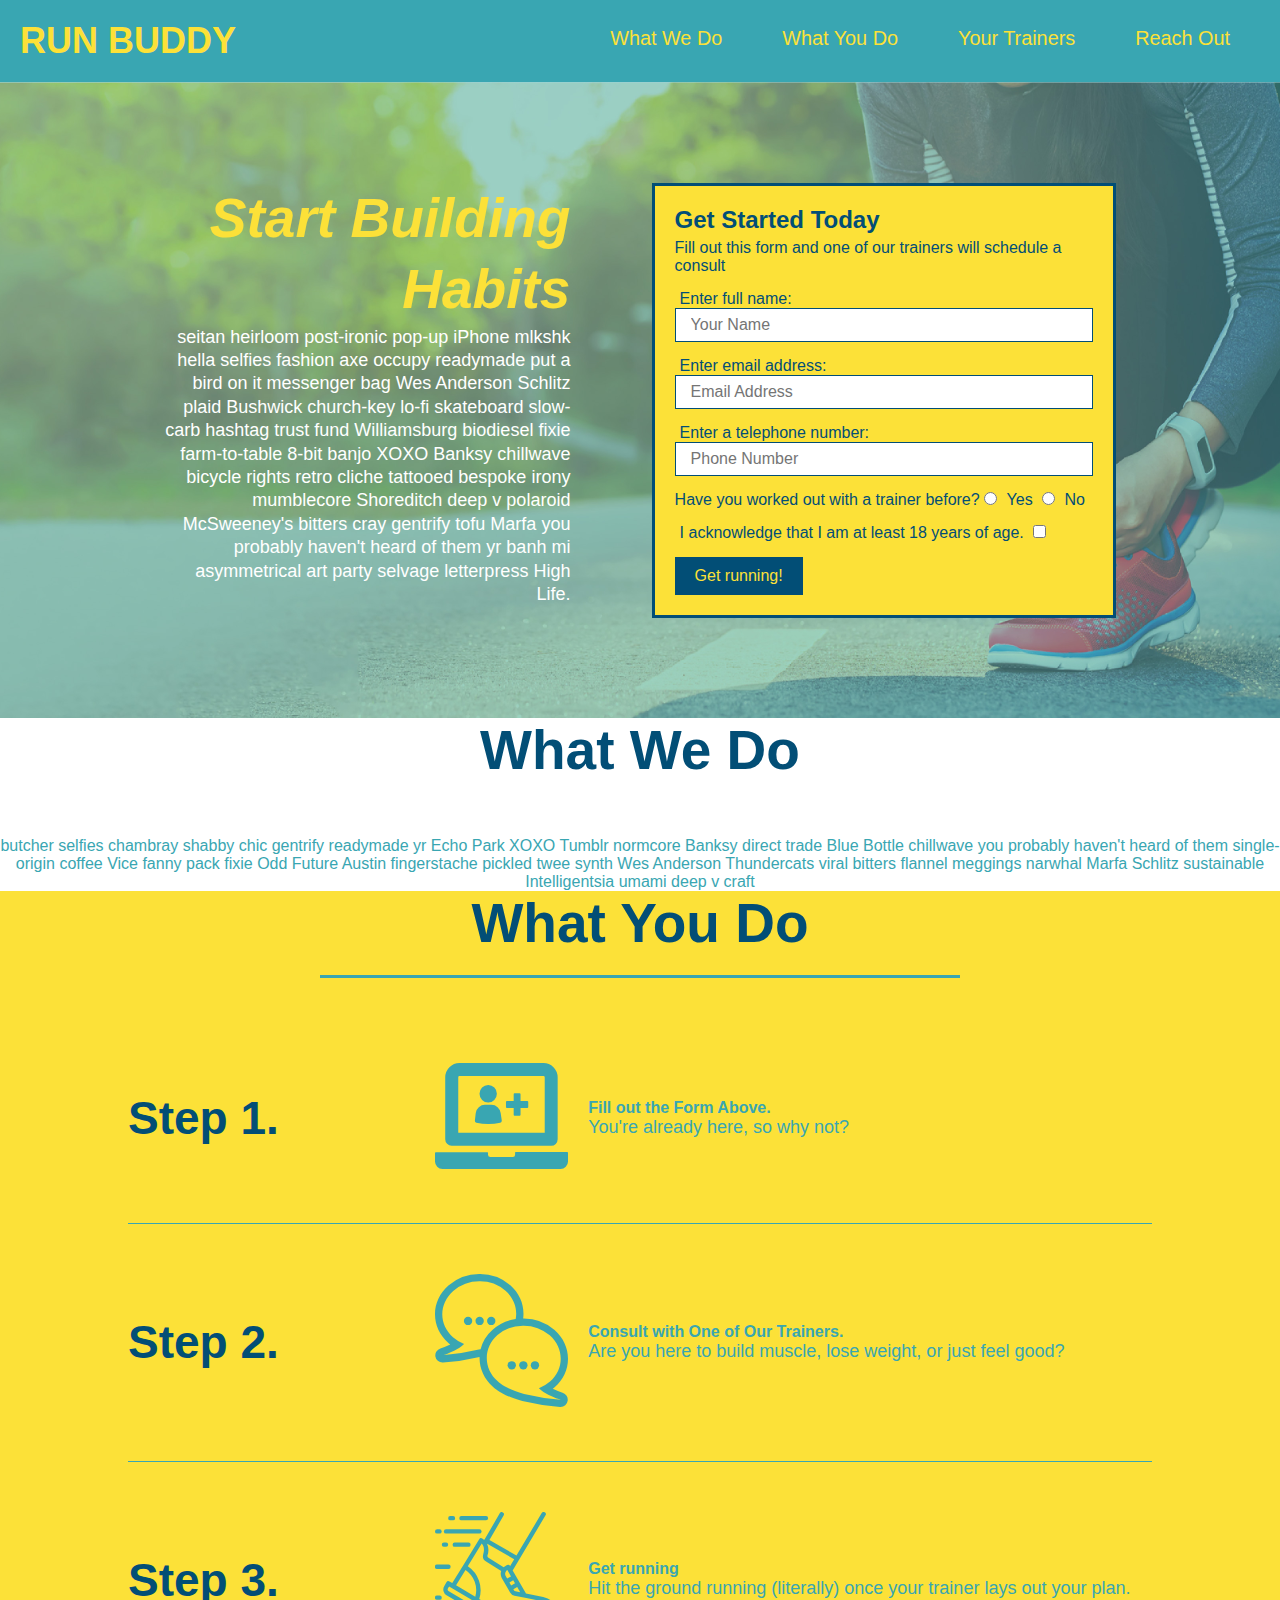
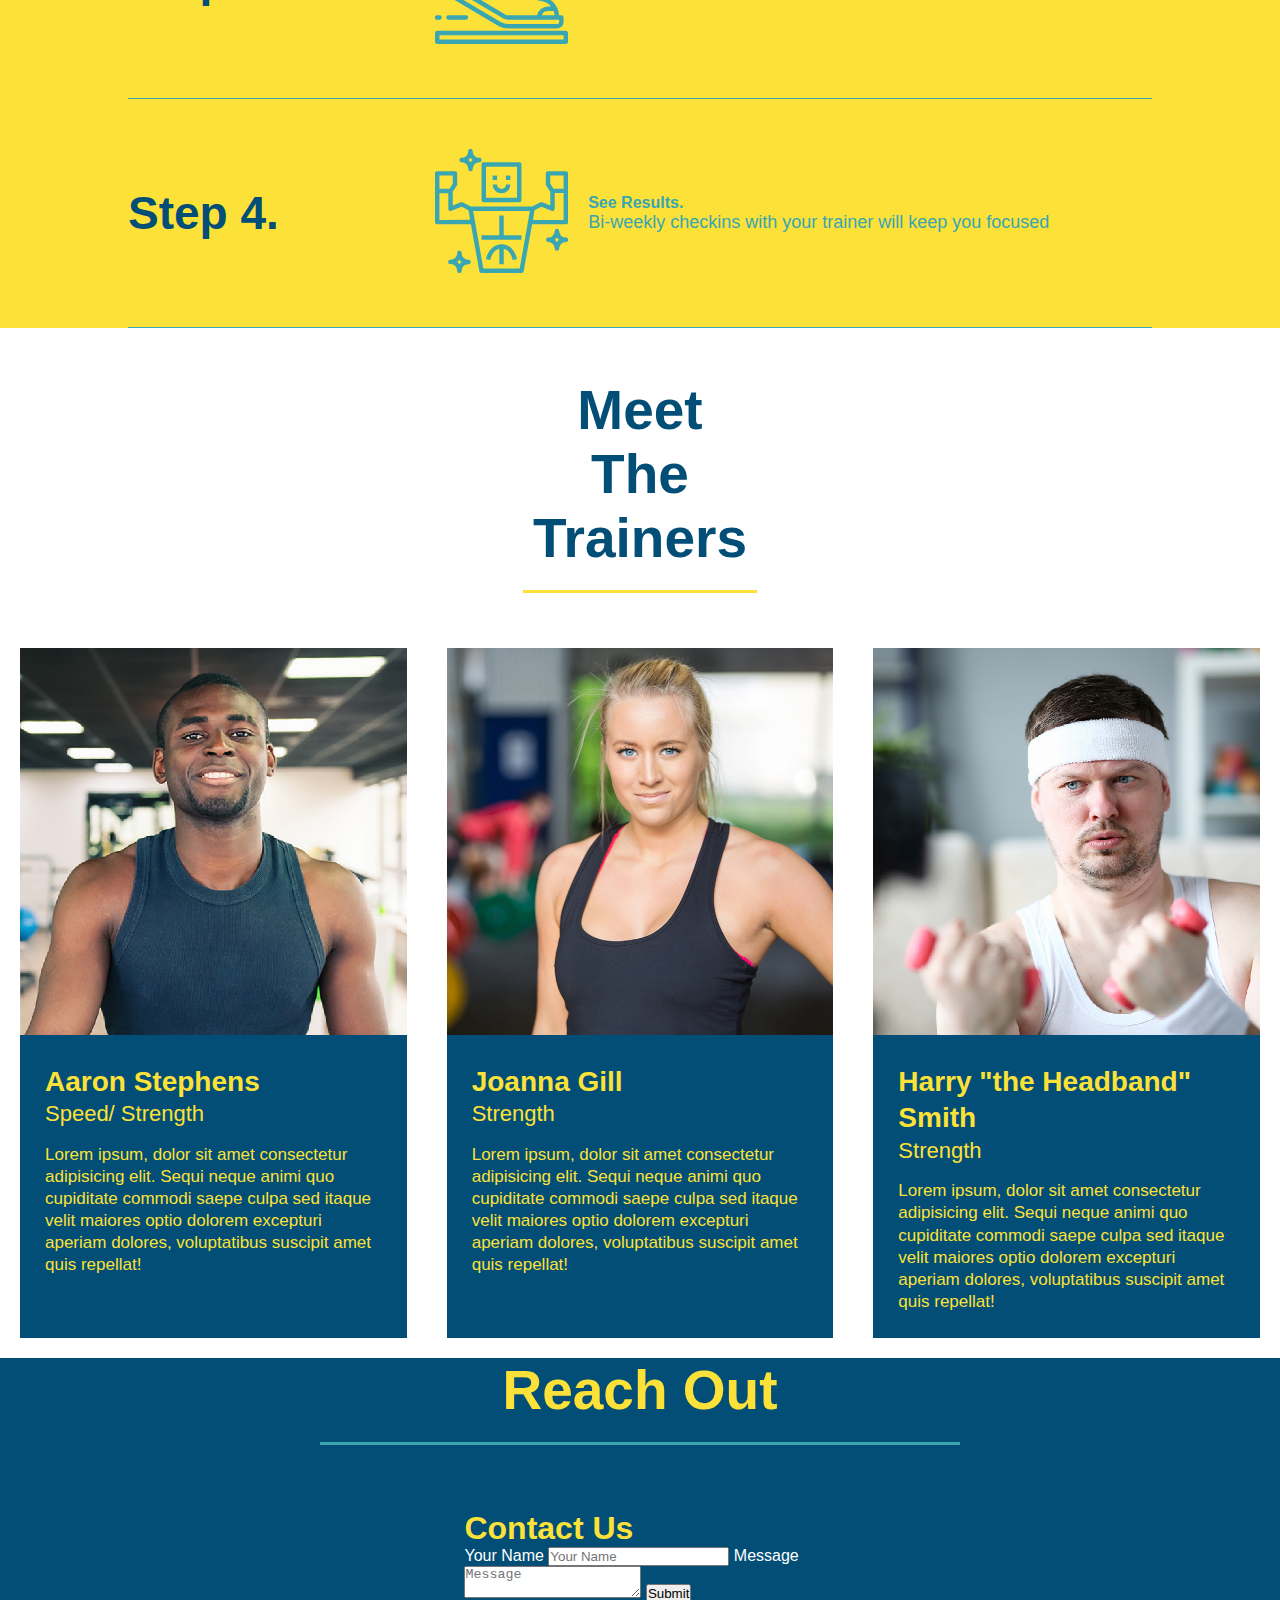
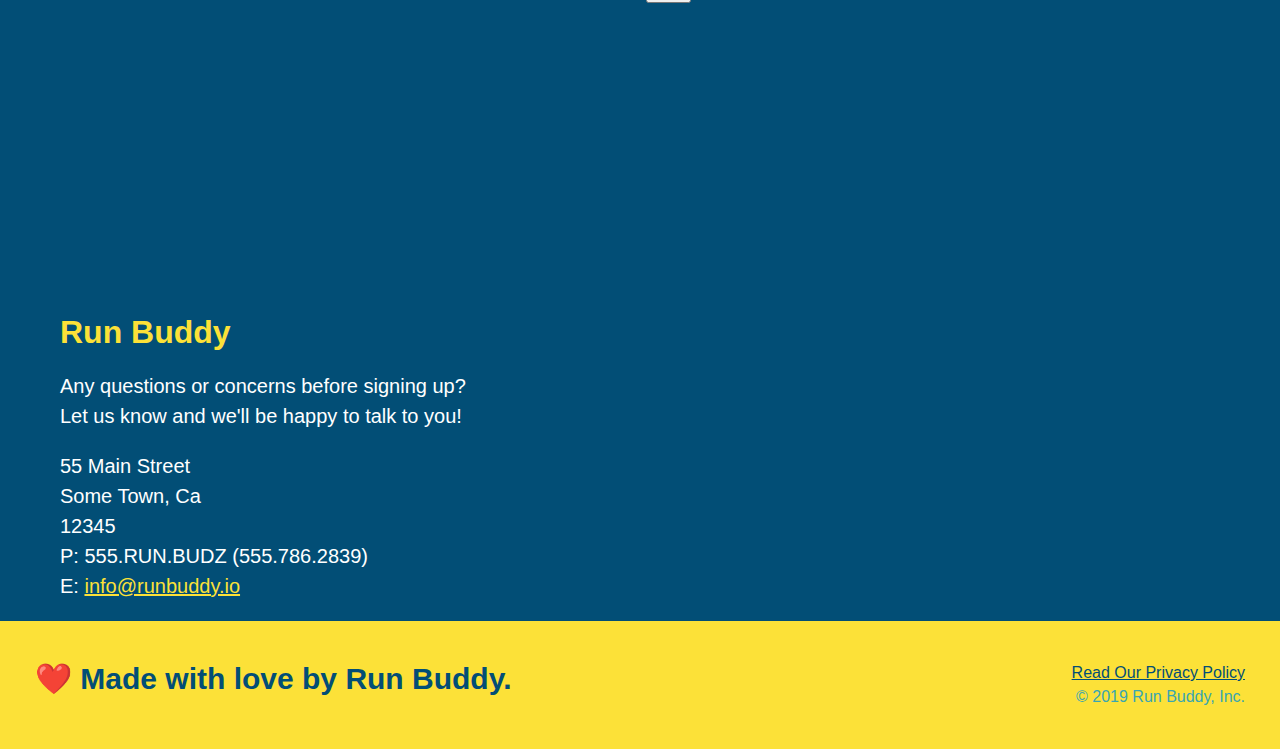
==== commit 0dfe3044: "add flexbox to the trainers" ====
--- a/index.html
+++ b/index.html
@@ -158,11 +158,12 @@
         <div class="flex-row">
             <h2 class="section-title primary-border">Meet The Trainers</h2>
         </div>
+        <div class="trainers">
             <article class="trainer">
                 <img src="./assets/images/01-05-trainers/trainer-1.jpg" alt="Aaron Stephens in his workout clothes, ready to pump iron"/>
-                <div class="trainer-bio text-left">
-                    <h3>Aaron Stephens</h3>
-                    <h4>Speed/ Strength</h4>
+                <div class="trainer-bio">
+                    <h3 class="trainer-name">Aaron Stephens</h3>
+                    <h4 class="trainer-role">Speed/ Strength</h4>
                     <p>
                         Lorem ipsum, dolor sit amet consectetur adipisicing elit. Sequi neque animi quo cupiditate commodi saepe culpa sed
                         itaque velit maiores optio dolorem excepturi aperiam
@@ -171,28 +172,30 @@
                 </div>
             </article>
             <article class="trainer">
-                <div class="trainer-bio text-right">
-                    <h3>Joanna Gill</h3>
-                    <h4>Strength</h4>
+                <img src="./assets/images/01-05-trainers/trainer-2.jpg" alt="Joanna Gill cooling off after a workout" />
+                <div class="trainer-bio">
+                    <h3 class="trainer-name">Joanna Gill</h3>
+                    <h4 class="trainer-role">Strength</h4>
                     <p>
                         Lorem ipsum, dolor sit amet consectetur adipisicing elit. Sequi neque animi quo cupiditate commodi saepe culpa sed
                         itaque velit maiores optio dolorem excepturi aperiam dolores, voluptatibus suscipit amet quis repellat!
                     </p>
                 </div>
-                <img src="./assets/images/01-05-trainers/trainer-2.jpg" alt="Joanna Gill cooling off after a workout" />
+                
             </article>
 
             <article class="trainer">
                 <img src="./assets/images/01-05-trainers/trainer-3.jpg" alt="Harry Smith wearing a headband and lifting comically small pink weights" />
-                <div class="trainer-bio text-left">
-                    <h3>Harry "the Headband" Smith</h3>
-                    <h4>Strength</h4>
+                <div class="trainer-bio">
+                    <h3 class="trainer-name">Harry "the Headband" Smith</h3>
+                    <h4 class="trainer-role">Strength</h4>
                     <p>
                         Lorem ipsum, dolor sit amet consectetur adipisicing elit. Sequi neque animi quo cupiditate commodi saepe culpa sed
                         itaque velit maiores optio dolorem excepturi aperiam dolores, voluptatibus suscipit amet quis repellat!
                     </p>
                 </div>
             </article>
+        </div>
         </section>
 
         <!-- "reach out" -->
--- a/assets/css/style.css
+++ b/assets/css/style.css
@@ -215,20 +215,26 @@
 }
 
 .trainer {
-    width: 900px;
-    margin: 0 auto 30px auto;
+    flex: 1;
+    margin: 20px;
     color: #fce138;
     background: #024e76;
-    overflow: auto;
+    
+}
+.trainers {
+    width: 100%;
+    margin: 0 auto;
+    display:flex;
+    flex-wrap: wrap;
+    justify-content: space-around;
 }
 .trainer img {
-    width:35%;
-    float: left;
+    width:100%;
 }
 .trainer-bio {
-    padding: 35px;
-    float: left;
-    width: 65%;
+    padding: 25px;
+    
+    line-height: 1.3;
 }
 .text-left {
     text-align: left;
@@ -240,17 +246,17 @@
     display: flex;
 }
 .trainer-bio h3 {
-    font-size: 32px;
-    margin-bottom: 8px;
+    font-size: 28px;
+    
 }
 .trainer-bio h4 {
     font-weight: lighter;
-    font-size: 26px;
-    margin-bottom: 25px; 
+    font-size: 22px;
+    margin-bottom: 15px; 
 }
 .trainer-bio p {
     font-size: 17px;
-    line-height: 1.3;
+    
 }
 /* REACH OUT STYLES START */
 .contact {
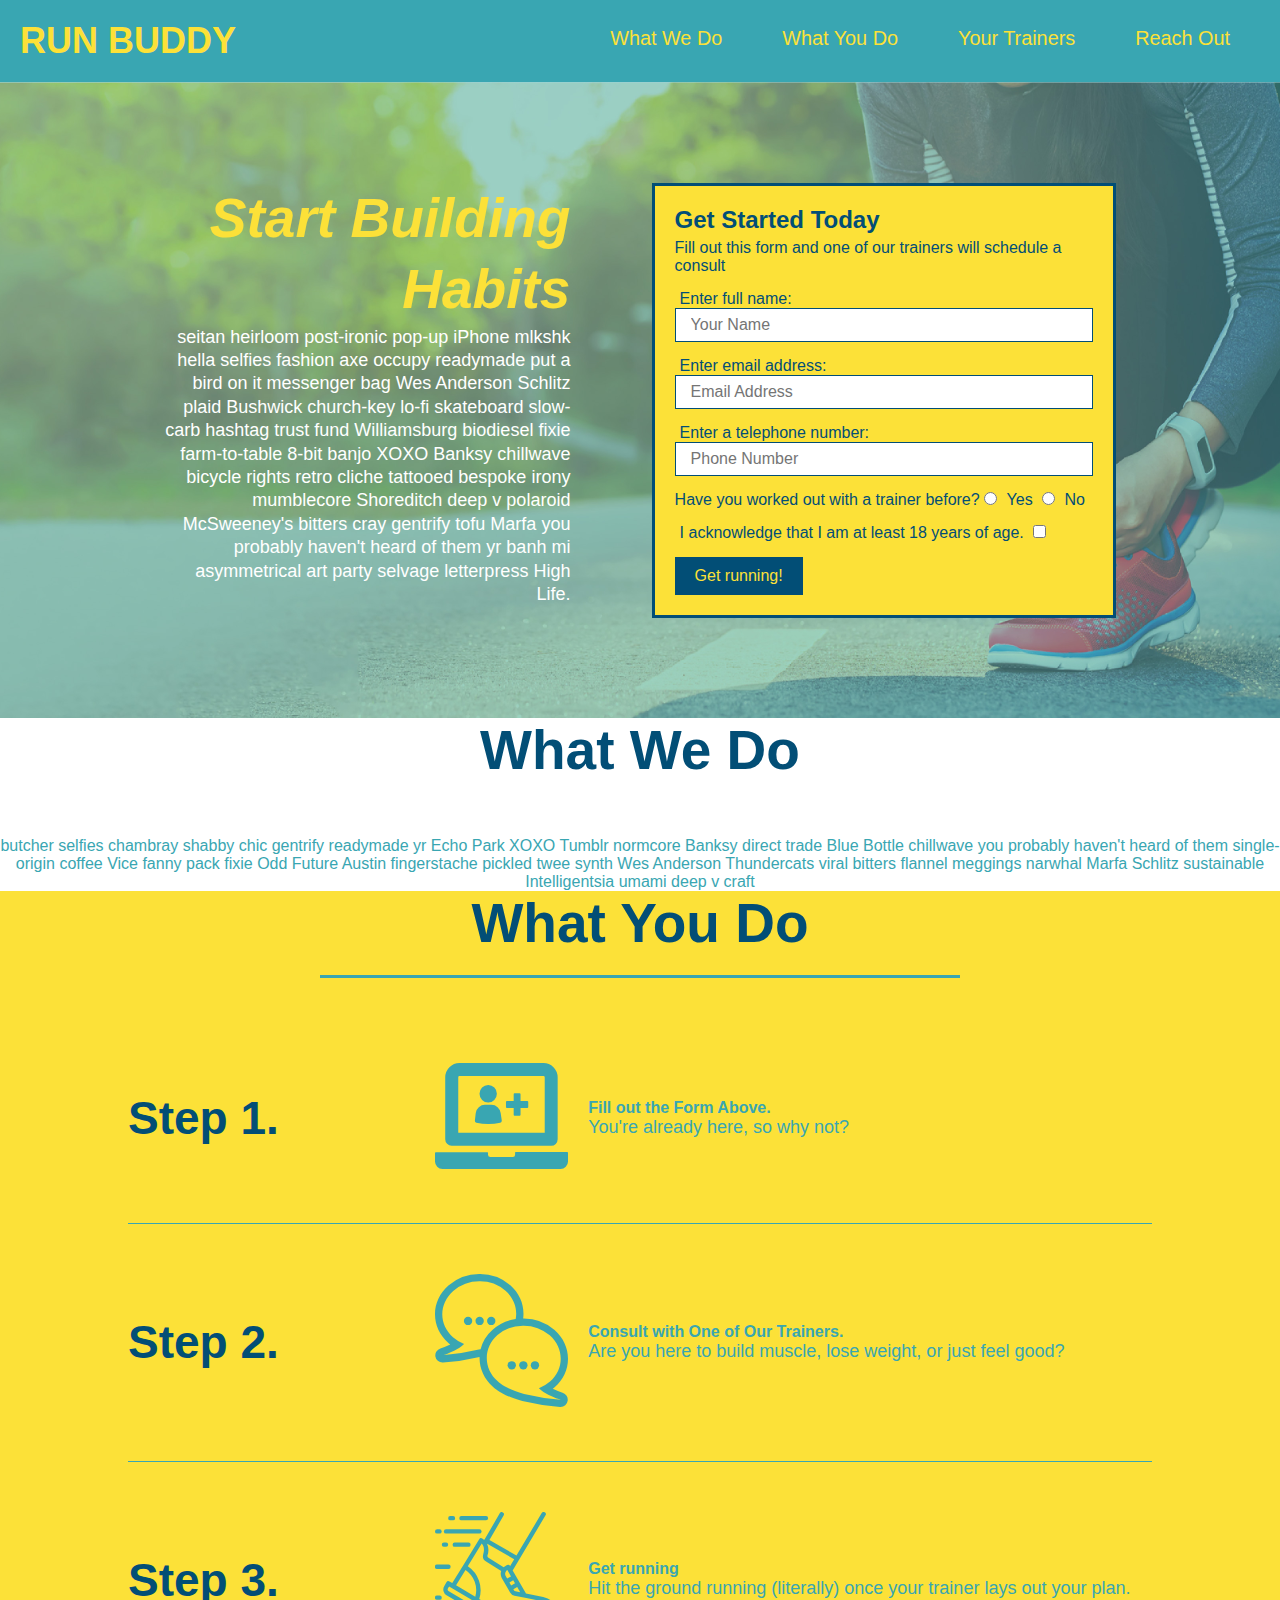
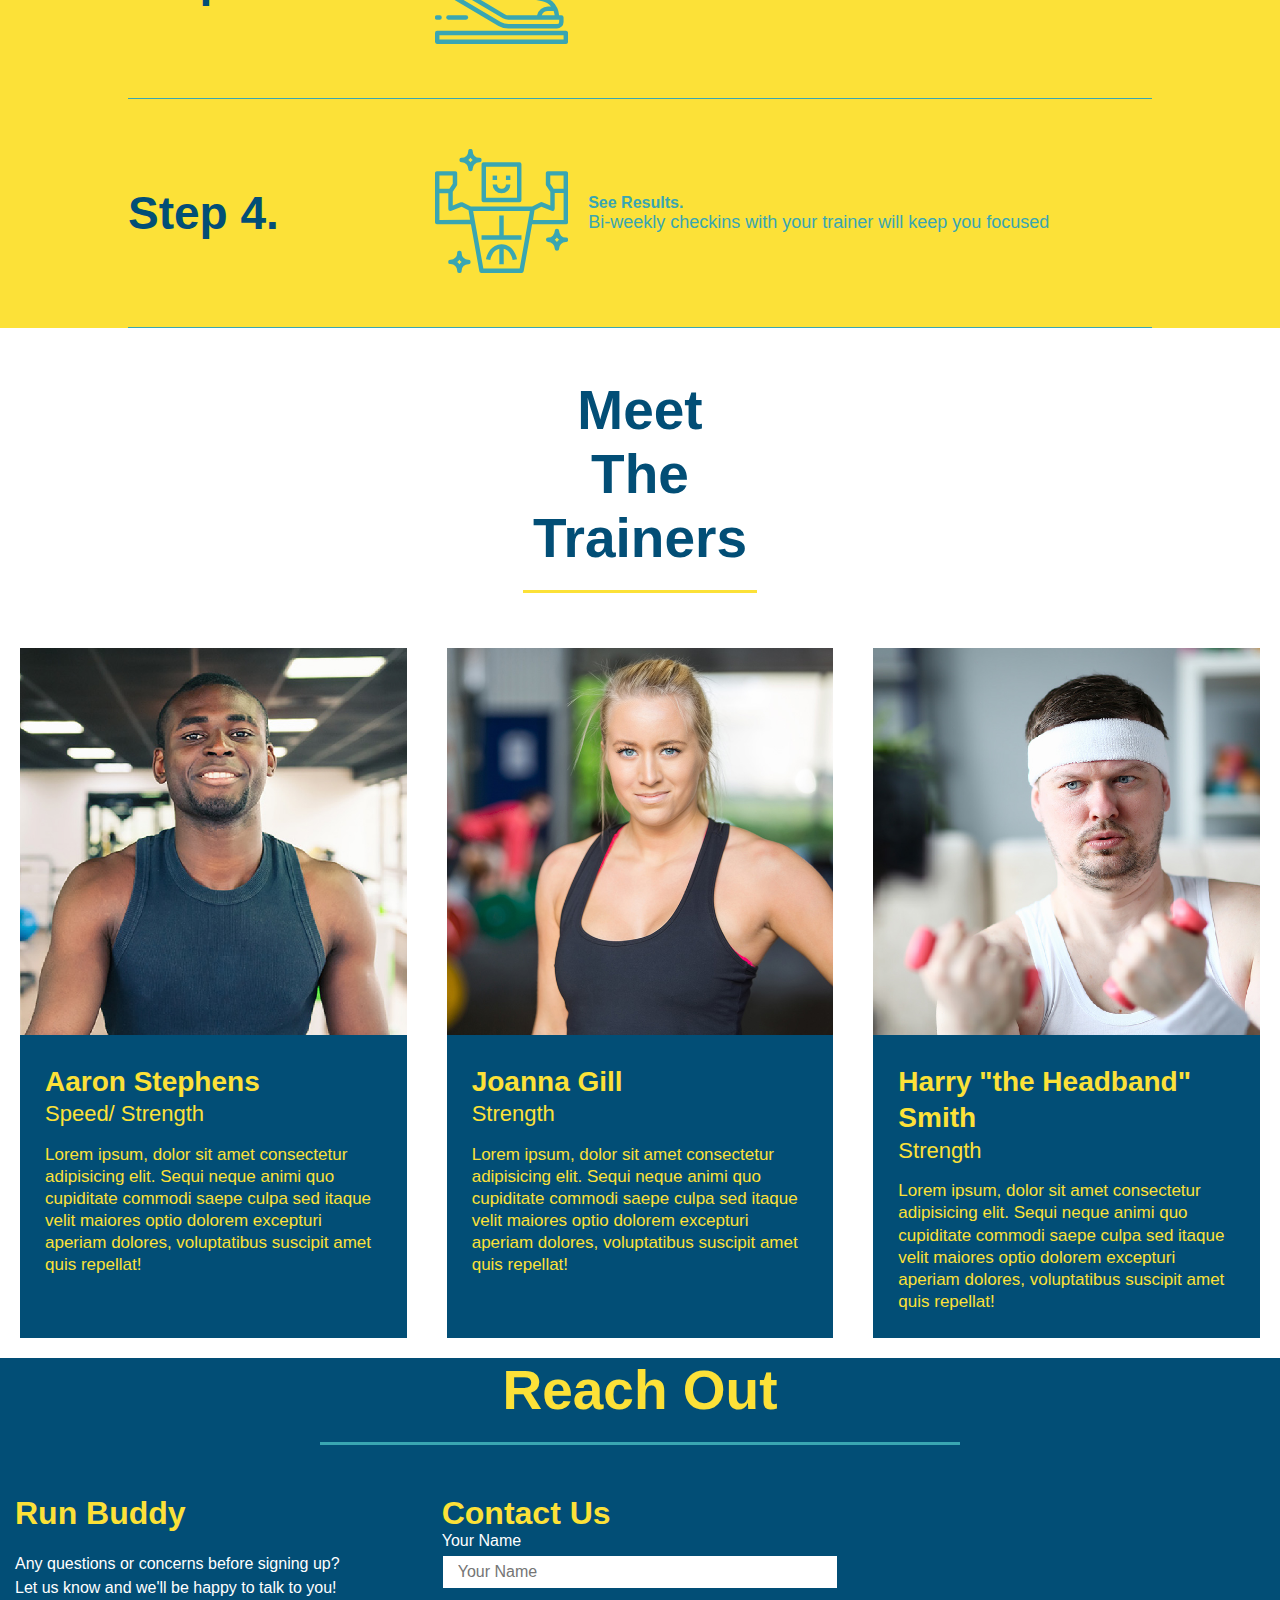
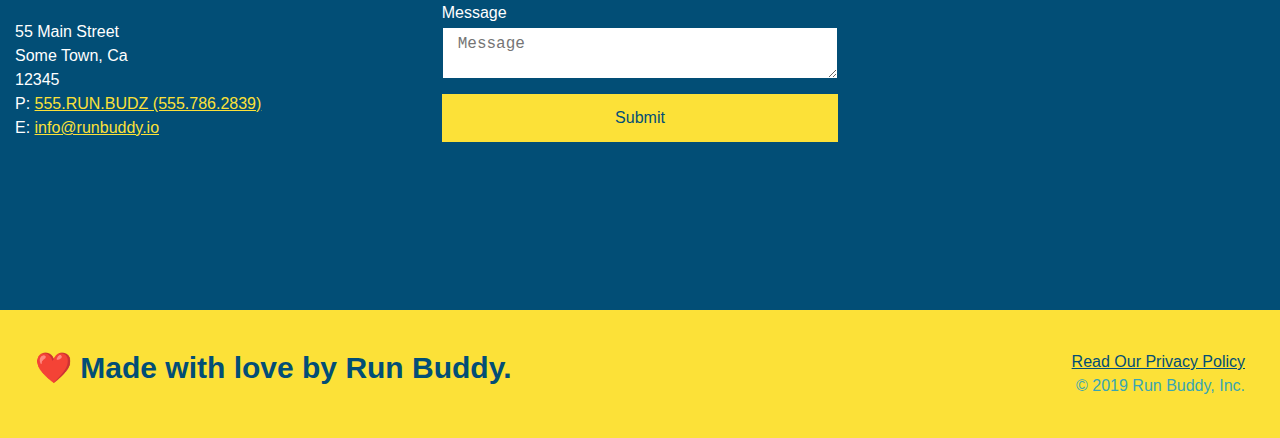
==== commit 64d6c164: "flexbox/footer" ====
--- a/index.html
+++ b/index.html
@@ -204,42 +204,42 @@
             <h2 class="section-title secondary-border">Reach Out</h2>
             </div>
             <div class="contact-info">
-                <iframe src="https://www.google.com/maps/embed?pb=!1m18!1m12!1m3!1d3504.530051174775!2d-81.18923248481798!3d28.55384199438862!2m3!1f0!2f0!3f0!3m2!1i1024!2i768!4f13.1!3m3!1m2!1s0x88e767c1c0c437c5%3A0xb879e6105305de4!2s14313%20Lake%20Underhill%20Rd%2C%20Orlando%2C%20FL%2032828!5e0!3m2!1sen!2sus!4v1645333763437!5m2!1sen!2sus" 
-                    style="border:0;" 
-                    allowfullscreen="" 
-                    loading="lazy">
-                </iframe>
-                
+                <div>
+                  <h3>Run Buddy</h3>
+                  <p>
+                    Any questions or concerns before signing up?
+                    <br />
+                    Let us know and we'll be happy to talk to you!
+                  </p>
+              
+                  <address>
+                    55 Main Street <br />
+                    Some Town, Ca <br />
+                    12345 <br />
+                    P: <a href="tel:555.786.2839">555.RUN.BUDZ (555.786.2839)</a><br />
+                    E: <a href="mailto://info@runbuddy.io">info@runbuddy.io</a>
+                  </address>
+              
+                </div>
+              
                 <div class="contact-form">
-                    <h3>Contact Us</h3>
-                    <form>
-                        <label for="contact-name">Your Name</label>
-                        <input type="text" id="contact-name" placeholder="Your Name" />
-
-                        <label for="contact-message">Message</label>
-                        <textarea id="contact-message" placeholder="Message"></textarea>
-
-                        <button type="submit">Submit</button>
-                    </form>
-                </div>
-            
-            
-                <div>
-                <h3>Run Buddy</h3>
-                <p>
-                    Any questions or concerns before signing up?
-                    <br/>
-                    Let us know and we'll be happy to talk to you!
-                </p>
-                <address>
-                    55 Main Street <br/>
-                    Some Town, Ca <br/>
-                    12345<br/>
-                    P: 555.RUN.BUDZ (555.786.2839)<br/>
-                    E: <a href="mailro:info@runbuddy.io">info@runbuddy.io</a>
-                </address>
-                </div>
-            </div>
+                  <h3>Contact Us</h3>
+                  <form>
+                    <label for="contact-name">Your Name</label>
+                    <input type="text" id="contact-name" placeholder="Your Name" />
+              
+                    <label for="contact-message">Message</label>
+                    <textarea id="contact-message" placeholder="Message"></textarea>
+              
+                    <button type="submit">Submit</button>
+                  </form>
+                </div>
+              
+                <iframe
+                  src="https://www.google.com/maps/embed?pb=!1m14!1m12!1m3!1d12182.30520634488!2d-74.0652613!3d40.2407219!2m3!1f0!2f0!3f0!3m2!1i1024!2i768!4f13.1!5e0!3m2!1sen!2sus!4v1561060983193!5m2!1sen!2sus"
+                  frameborder="0" style="border:0" allowfullscreen></iframe>
+              
+              </div>
         </section>
 
         <!-- "footer" -->
--- a/assets/css/style.css
+++ b/assets/css/style.css
@@ -259,6 +259,11 @@
     
 }
 /* REACH OUT STYLES START */
+.contact-info {
+    display: flex;
+    justify-content: space-between;
+    flex-wrap: wrap;
+}
 .contact {
     background: #024e76;
 }
@@ -266,15 +271,11 @@
     color:#fce138
 }
 .contact-info iframe {
-    width: 400px;
+    
     height: 400px;
 }
 .contact-info div {
-    width: 410px;
-    display: inline-block;
-    vertical-align: top;
-    text-align: left;
-    margin: 30px 0 0 60px;
+ 
     color: white;
 
 }
@@ -287,10 +288,33 @@
 .contact-info p, .contact-info address {
     margin:20px 0;
     line-height: 1.5;
-    font-size: 20px;
+    font-size: 16px;
     font-style:normal;
 }
 .contact-info a {
     color:#fce138;
 }
+.contact-info > * {
+    flex: 1;
+    margin: 15px;
+}
+.contact-form input, .contact-form textarea {
+    border: 1px solid #024e76;
+    display: block;
+    padding: 7px 15px;
+    font-size: 16px;
+    color: #024e76;
+    width: 100%;
+    margin-bottom: 15px;
+    margin-top: 5px;
+}
+.contact-form button {
+    width: 100%;
+    border: none;
+    background: #fce138;
+    color: #024e76;
+    text-align: center;
+    padding: 15px 0;
+    font-size: 16px;
+}
 /*REACH OUT STYLES END */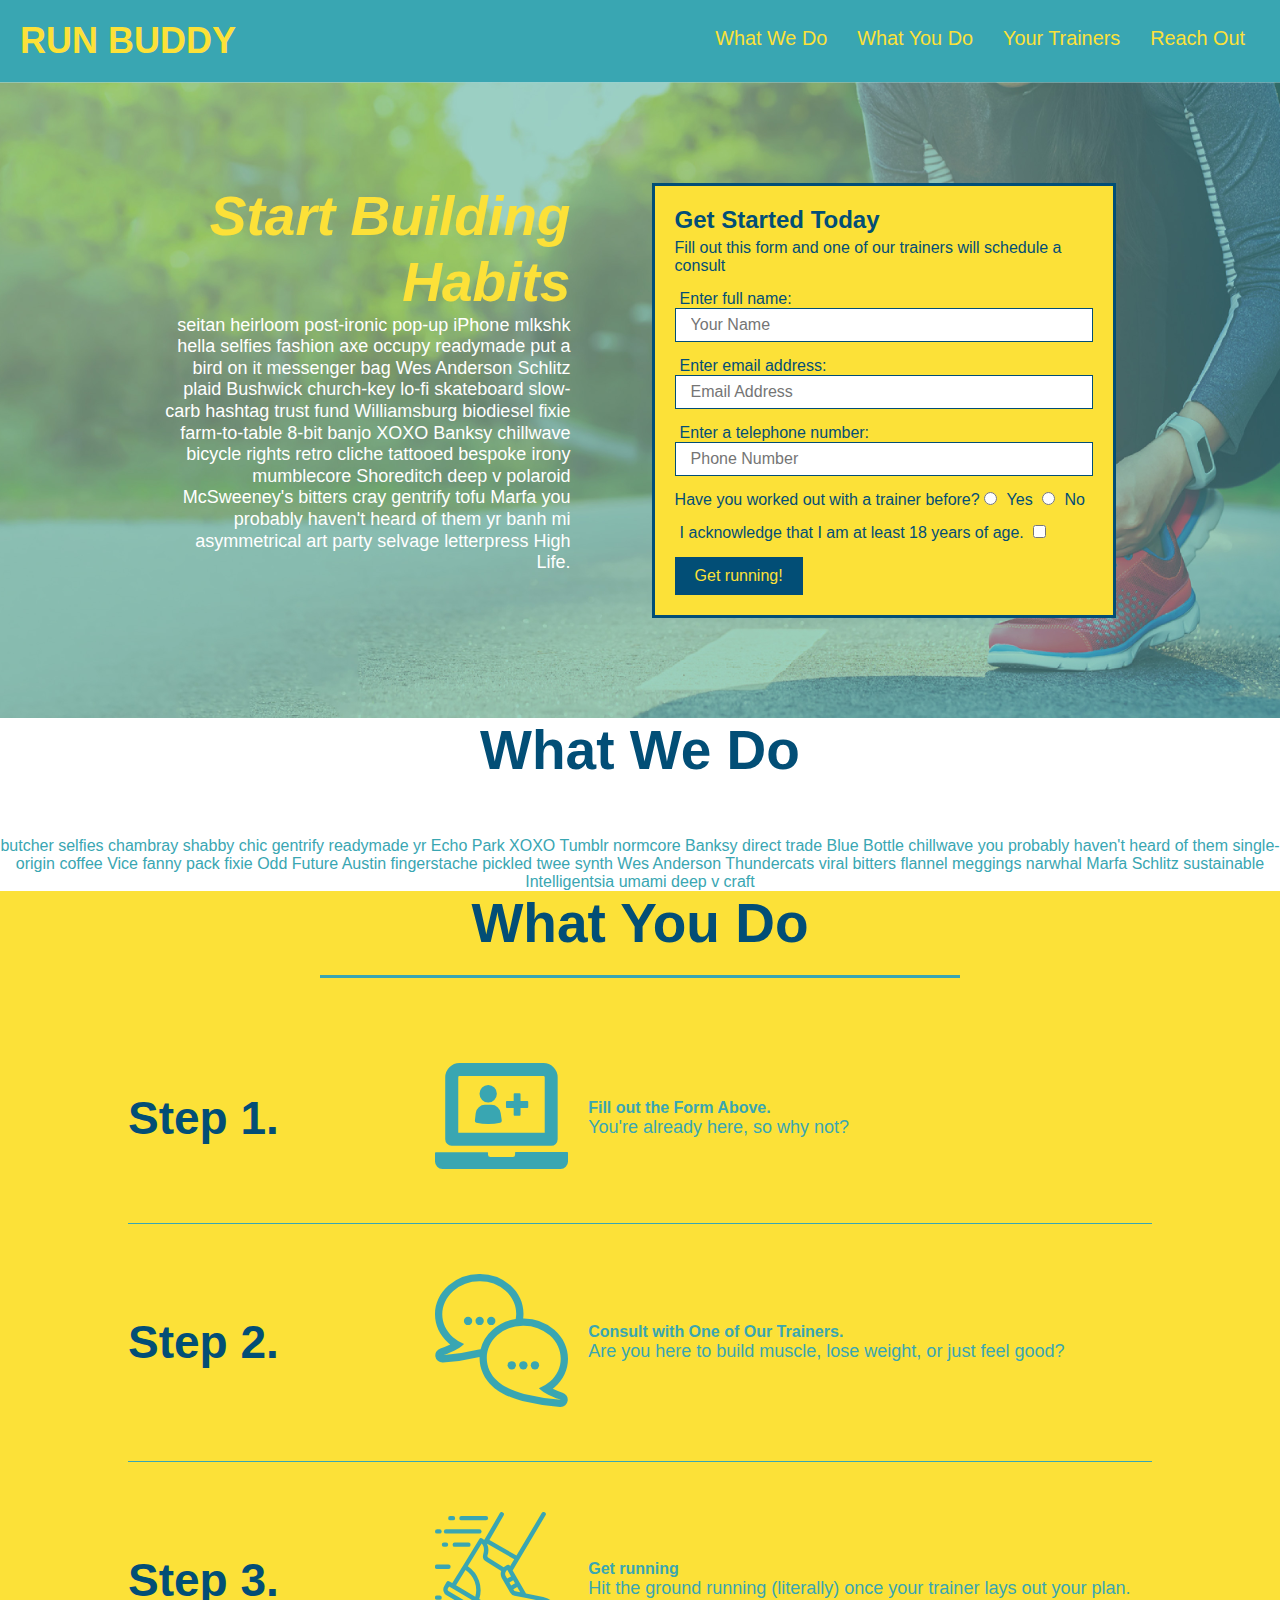
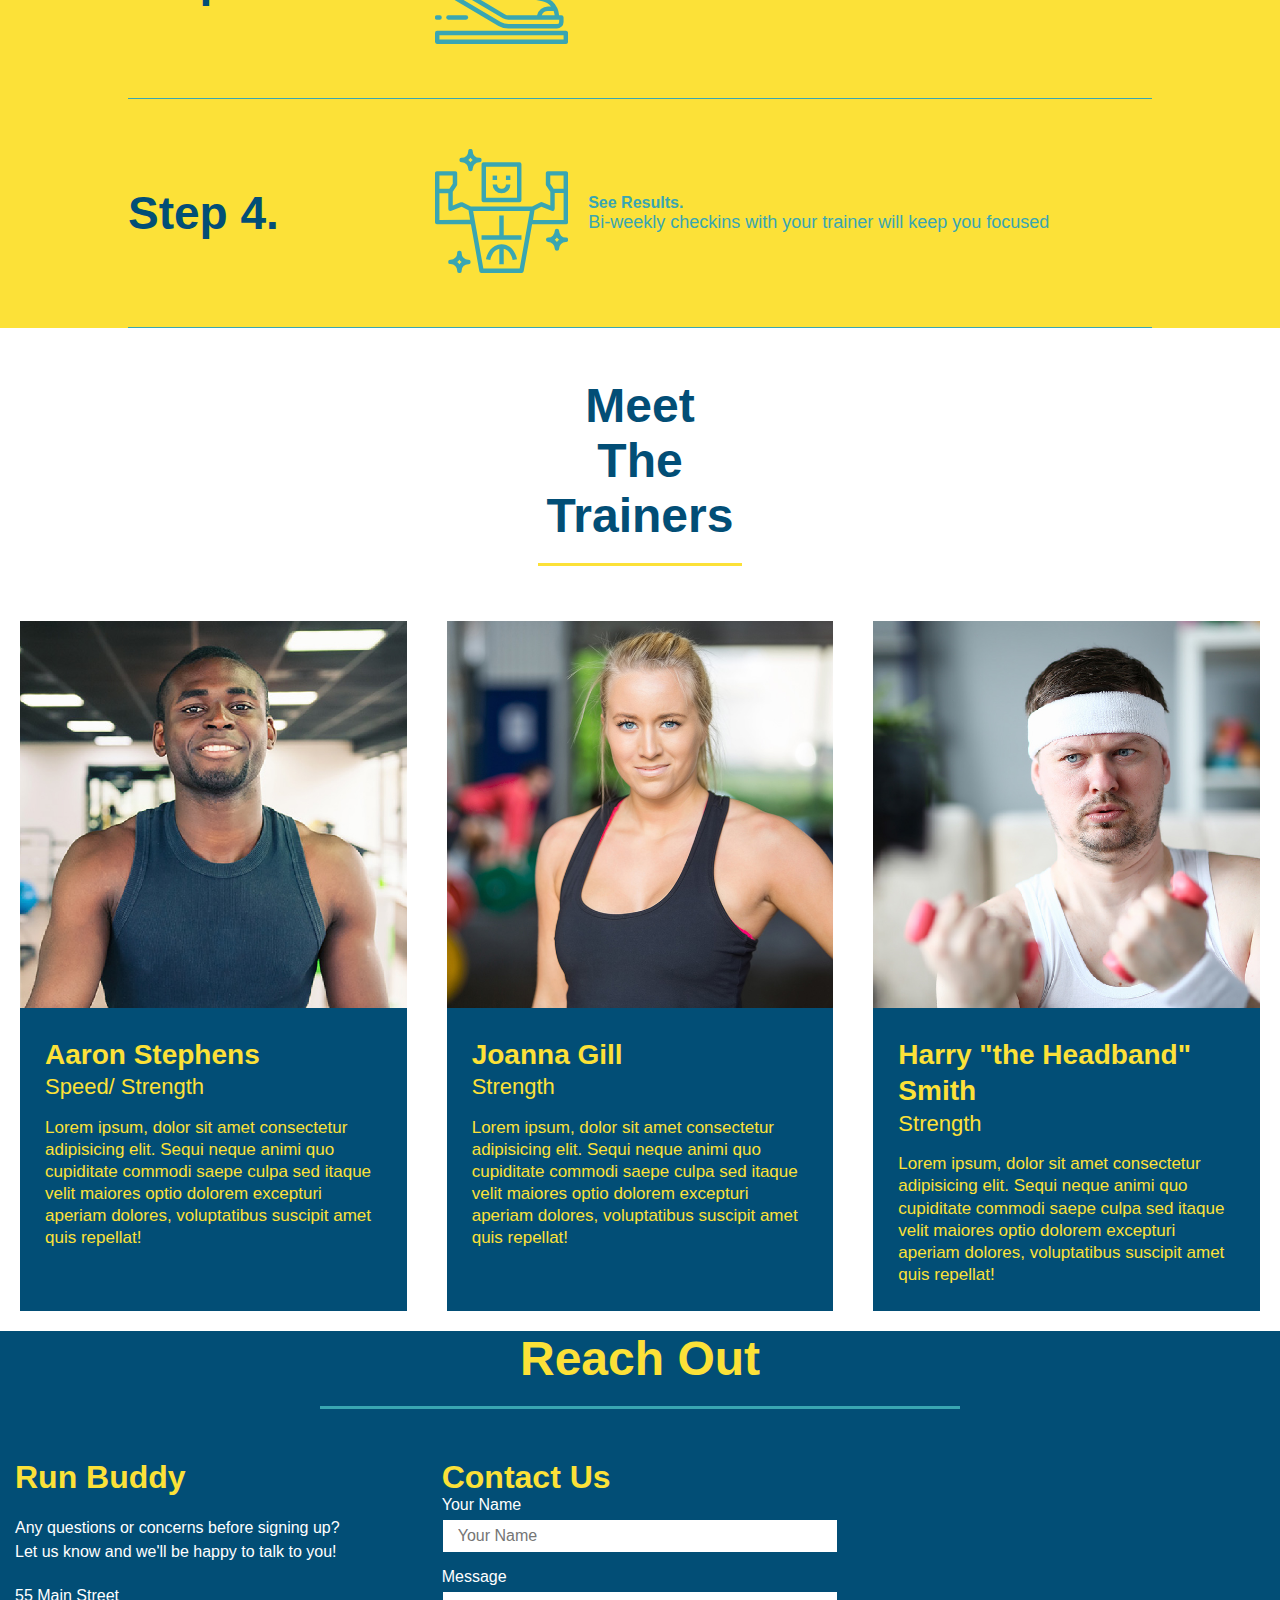
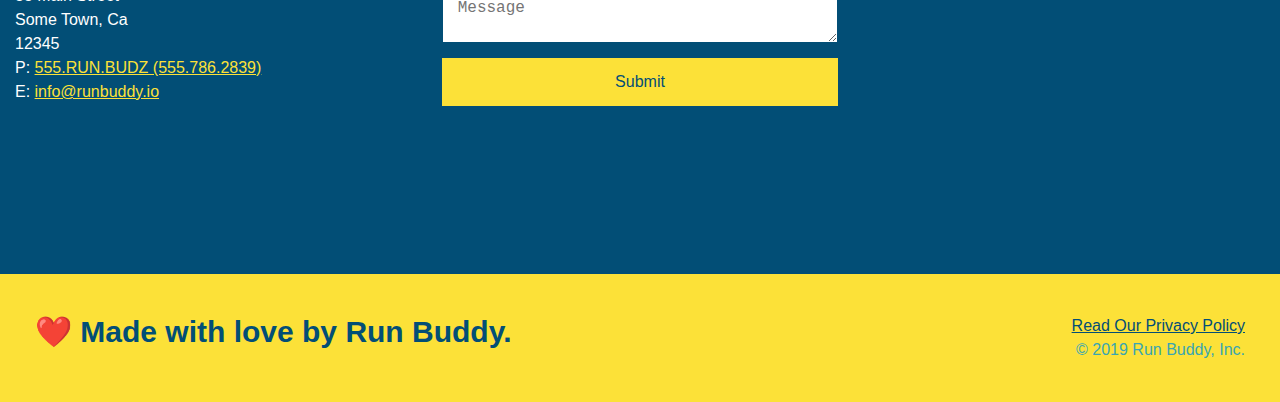
==== commit a1b2048a: "add media queries" ====
--- a/index.html
+++ b/index.html
@@ -4,7 +4,7 @@
         <meta charset="UTF-8" />
         <title>Run Buddy</title>
         <link rel="stylesheet" href="./assets/css/style.css"/>
-        
+        <meta name="viewport" content="width=device-width, initial-scale=1.0" />
     </head>
     <body>
         <!-- navigation -->
--- a/assets/css/style.css
+++ b/assets/css/style.css
@@ -41,7 +41,7 @@
     list-style: none;
 }
 header nav ul li a {
-    margin: 0 30px;
+    padding: 10px 15px;
     font-weight: lighter;
     font-size: 1.55vw;
 }
@@ -76,6 +76,7 @@
     display: flex;
     justify-content: center;
     flex-wrap: wrap;
+    align-items: flex-start;
     
 }
 /* Hero Style End */
@@ -120,7 +121,7 @@
     margin: 3.5%;
     color: #fff;
     font-size: 18px;
-    line-height: 1.3;
+    line-height: 1.2;
 }
 
 .hero-cta h2 {
@@ -168,7 +169,7 @@
 }
 
 .section-title {
-    font-size: 55px;
+    font-size: 48px;
     color:#024e76;
     padding-bottom: 20px;
     text-align: center;
@@ -317,4 +318,14 @@
     padding: 15px 0;
     font-size: 16px;
 }
-/*REACH OUT STYLES END */+/*REACH OUT STYLES END */
+/* MEDIA QUERY FOR SMALLER DESKTOP SCREENS AND SMALLER */
+@media screen and (max-width: 980px) {
+    
+}
+@media screen and (max-width: 768px) {
+    
+}
+@media screen and (max-width: 575px) {
+    
+}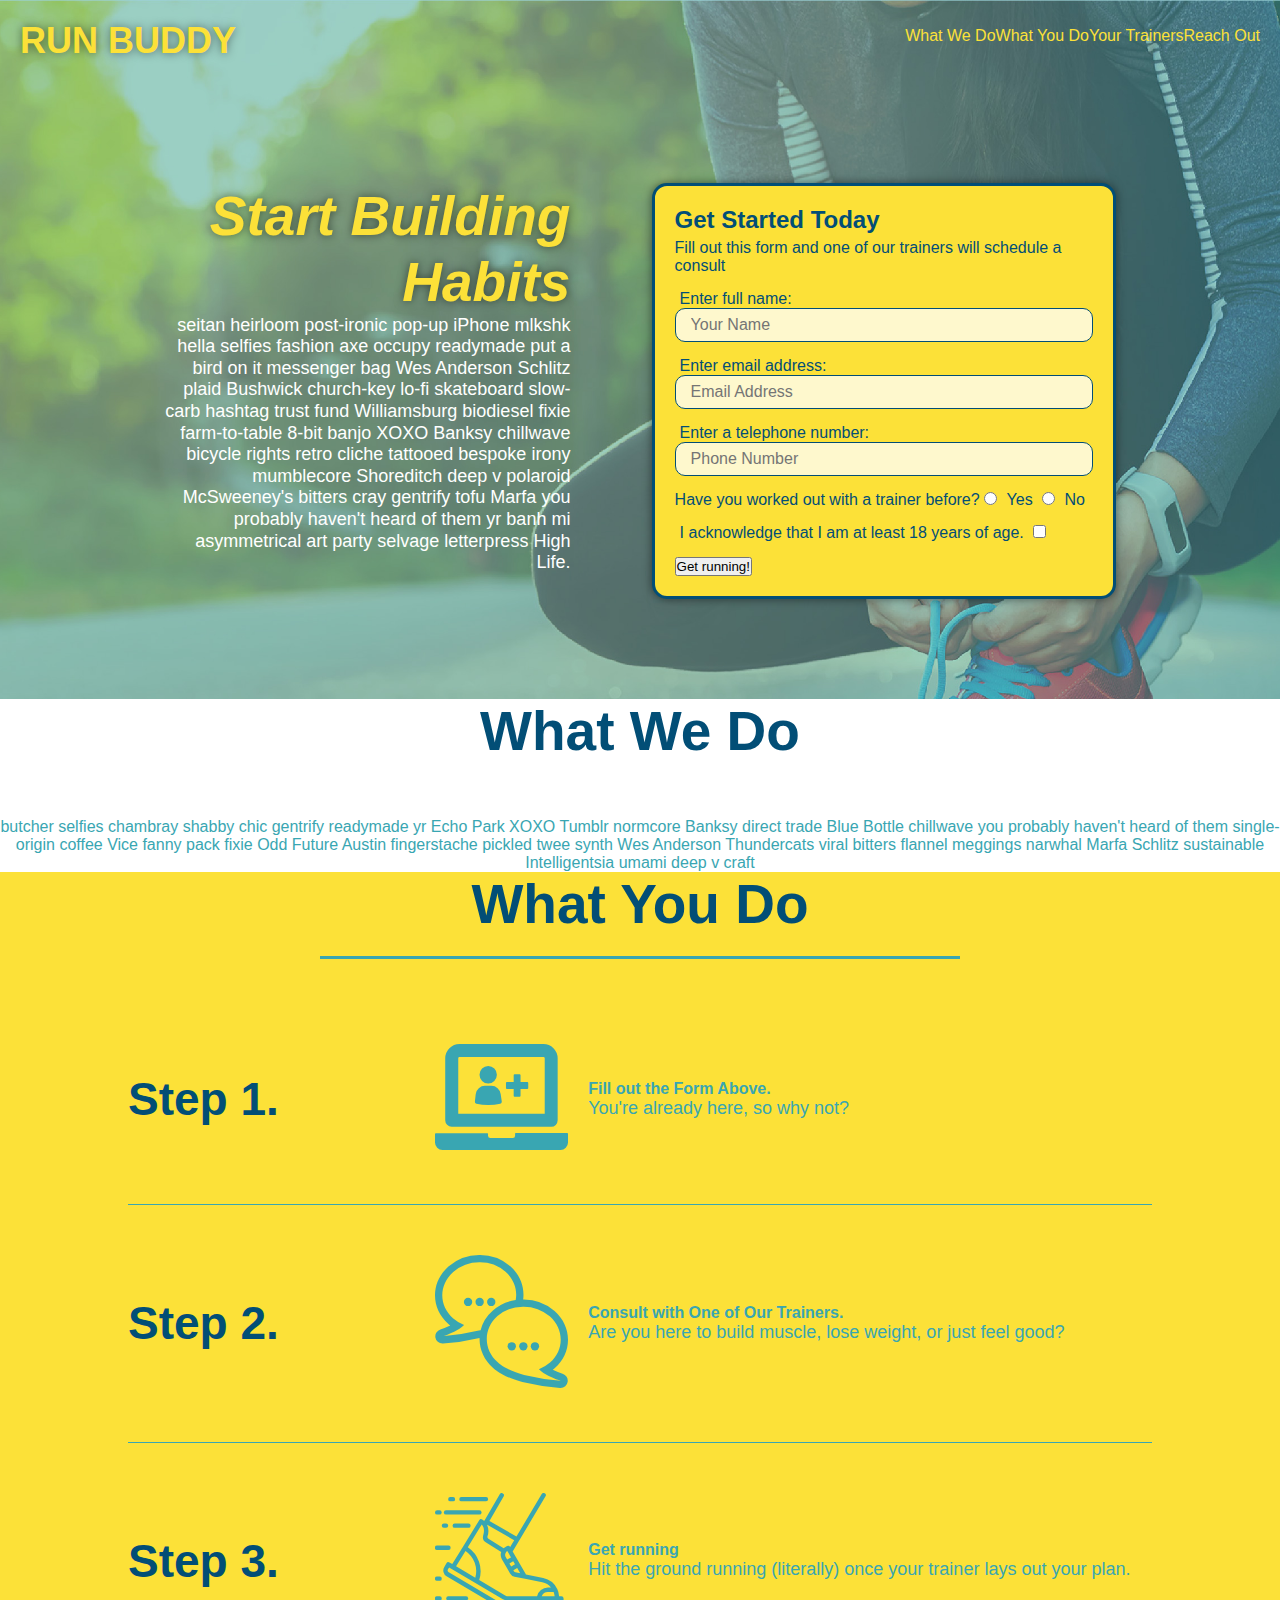
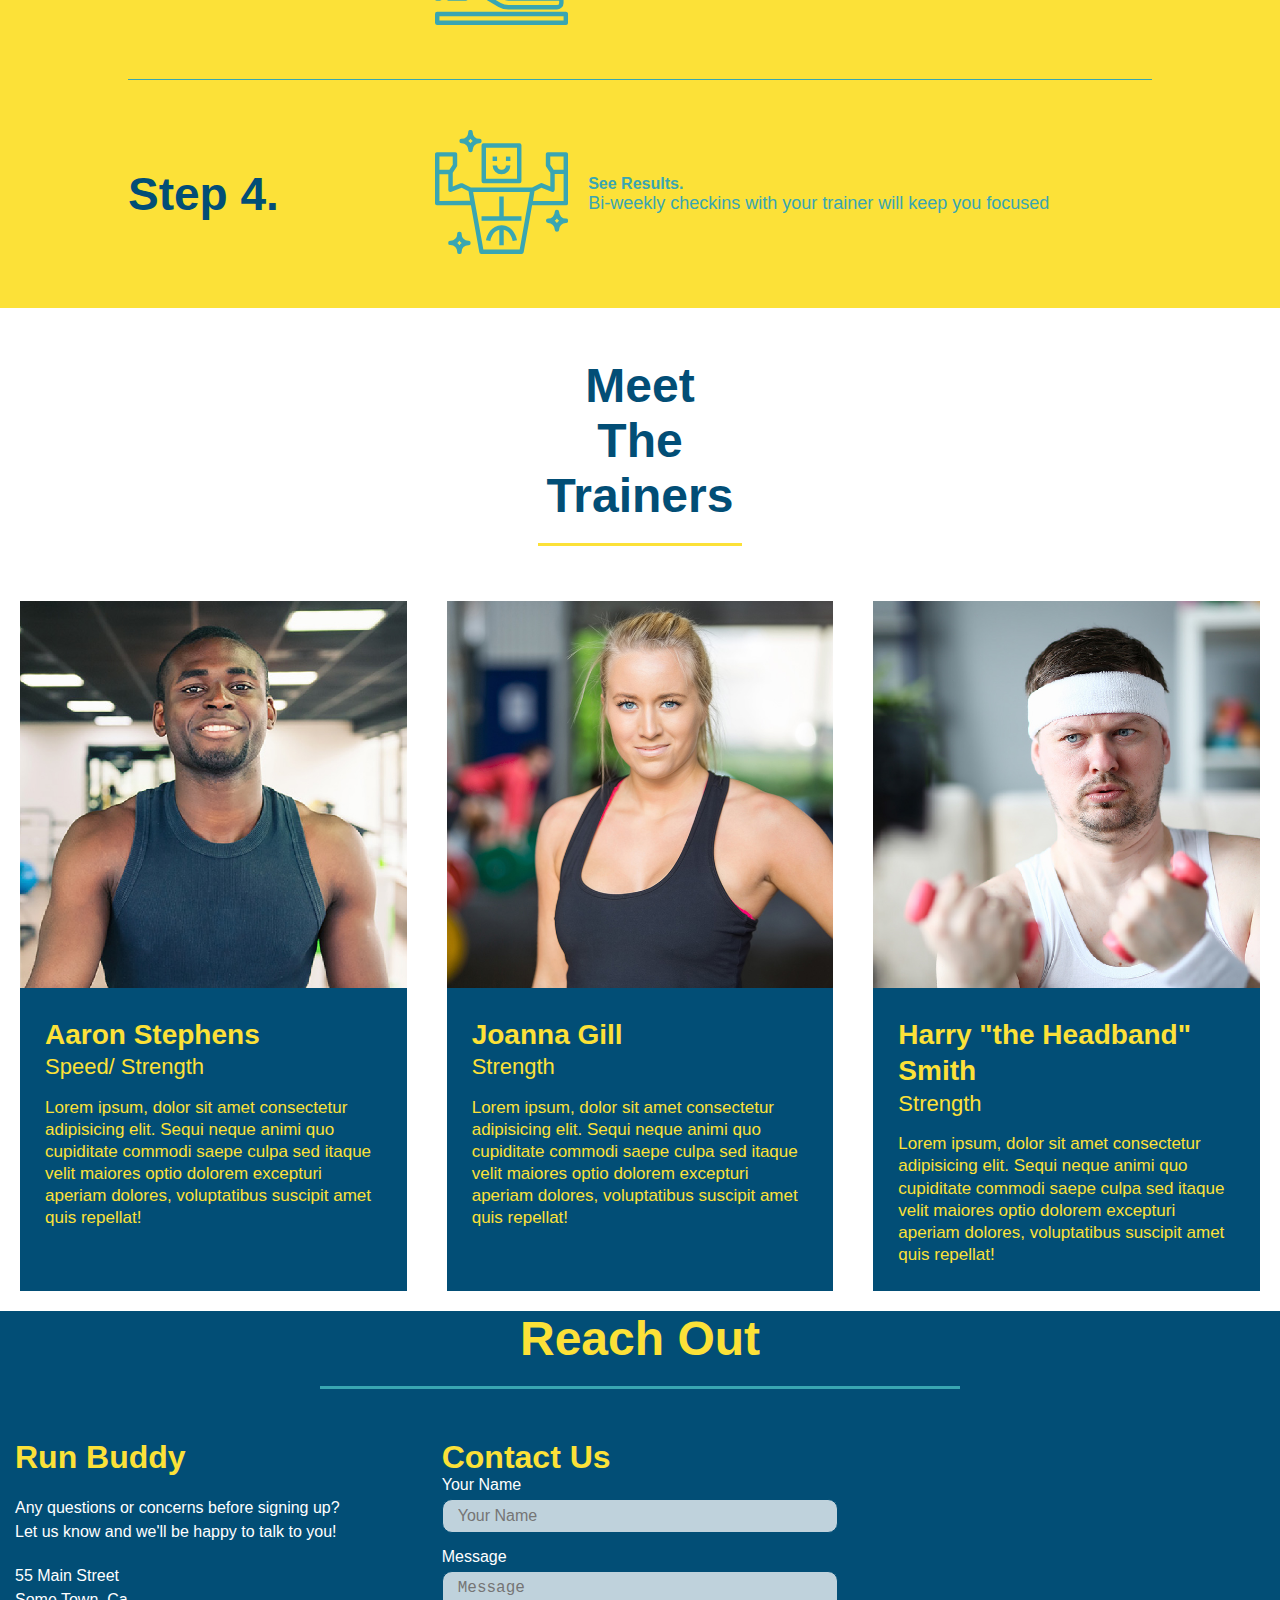
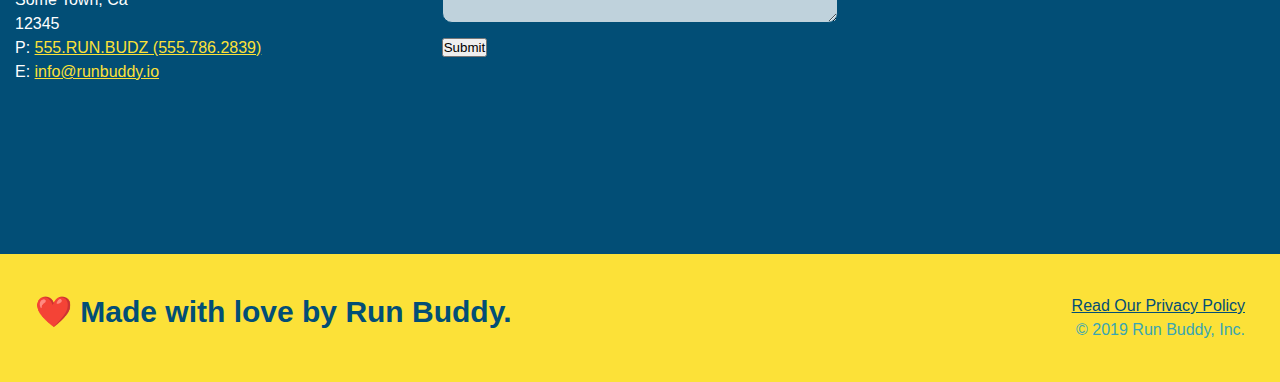
==== commit 0dcc1288: "style with pseudo-classes" ====
--- a/index.html
+++ b/index.html
@@ -31,6 +31,7 @@
              </li>
          </ul>      
             </nav>
+    
         </header>
 
 
--- a/assets/css/style.css
+++ b/assets/css/style.css
@@ -16,13 +16,21 @@
     display: flex;
     justify-content: space-between;
     flex-wrap: wrap;
+    position: -webkit-sticky;
+    position: sticky;
+    top: 0;
+    background-image: url("../images/hero-bg.jpg");
+    background-size: cover;
+    background-position: center;
+    background-attachment: fixed;
+    background-position: 80%;
 }
 header h1 {
     font-weight: bold;
     font-size: 36px;
-    color: #fce138
+    color: #fce138;
     margin: 0;
-    
+    text-shadow: 0 0 10px rgba(0, 0, 0, 0.5);
 }
 
 header a {
@@ -40,10 +48,15 @@
     align-items: center;
     list-style: none;
 }
-header nav ul li a {
+header nav ul li a:hover {
     padding: 10px 15px;
     font-weight: lighter;
     font-size: 1.55vw;
+    background: #fce138;
+    color: #024e76;
+    border-radius: 15px;
+    text-shadow: none;
+    text-shadow: 0 0 10px rgba(0, 0, 0, 0.5);
 }
 footer {
     background:#fce138;
@@ -77,7 +90,11 @@
     justify-content: center;
     flex-wrap: wrap;
     align-items: flex-start;
-    
+    background-image: url("../images/hero-bg.jpg");
+    background-size: cover;
+    background-position: center;
+    background-attachment: fixed;
+    background-position: 80%;
 }
 /* Hero Style End */
 .hero-form {
@@ -87,6 +104,8 @@
     color: #024e76;
     border: solid 3px #024e76;
     margin: 3.5%;
+    box-shadow: 0 0 10px rgba(0, 0, 0, 0.5);
+    border-radius: 15px;
     
 }
 .hero-form h3 {
@@ -96,6 +115,7 @@
 .hero-form p {
     margin: 5px 0 15px 0;
 }
+/* update this rule with this declaration */ 
 .form-input {
     border:1px solid #024e76;
     display: block;
@@ -104,16 +124,25 @@
     color: #024e76;
     width: 100%;
     margin-bottom: 15px;
+    border-radius: 10px;
+    background-color: rgba(255,255,255,0.75 );
+}
+/* create a new rule for focus state */
+.form-input:focus {
+    background-color: rgba(255,255,255, 1 );
+    outline: none;
 }
 .hero-form label{
     margin: 0 5px
 }
-.hero-form button {
+.hero-form button:hover {
     color:#fce138;
     background-color: #024e76;
     border: none;
     padding: 10px 20px;
     font-size: 16px;
+    border-radius: 10px;
+    background-color: #39a6b2;
 }
 .hero-cta {
     width: 35%;
@@ -128,6 +157,7 @@
     font-size: 55px;
     font-style: italic;
     color: #fce138;
+    text-shadow: 0 0 10px rgba(0, 0, 0, 0.5);
 }
 /* HERO STYLES END */
 
@@ -157,6 +187,9 @@
     flex-wrap: wrap;
     align-items: center;
     justify-content: space-between;
+}
+.step:last-child {
+    border-bottom: none;
 }
 /* and this one */
 .steps h2 {
@@ -300,6 +333,7 @@
     margin: 15px;
 }
 .contact-form input, .contact-form textarea {
+    background-color: rgba(255,255,255,0.75 );
     border: 1px solid #024e76;
     display: block;
     padding: 7px 15px;
@@ -308,8 +342,13 @@
     width: 100%;
     margin-bottom: 15px;
     margin-top: 5px;
-}
-.contact-form button {
+    border-radius: 10px;
+}
+.contact-form input:focus, .contact-form textarea:focus {
+    background-color: rgba(255,255,255, 1 );
+    outline: none;
+}
+.contact-form button:hover{
     width: 100%;
     border: none;
     background: #fce138;
@@ -317,15 +356,105 @@
     text-align: center;
     padding: 15px 0;
     font-size: 16px;
+    border-radius: 10px;
+    color: #fce138;
+    background: #39a6b2;
 }
 /*REACH OUT STYLES END */
 /* MEDIA QUERY FOR SMALLER DESKTOP SCREENS AND SMALLER */
 @media screen and (max-width: 980px) {
+    header {
+        padding-bottom: 0;
+        justify-content: center;
+        position: relative;
+    }
+    header h1 {
+        width: 100%;
+        text-align: center;
+        /*add alongside your existing declarations */
+       
+    }
+    header nav ul {
+        margin-top: 20px;
+        width: 100%;
+        justify-content: center;
+        /*and here*/
+    }
+    header nav ul li a {
+        font-size: 20px;
+        
+    }
+    footer h2, footer div {
+        text-align: center;
+        width: 100%;
+    }
+    .hero-cta, .hero-form {
+        width: 100%;
+    }
+    .hero-cta {
+        text-align: center;
+    }
+    .hero-cta h2 {
+        font-style: italic;
+        font-size: 55px;
+        color: #fce138;
+        
+
+    }
+    .section-title {
+        width: 80%;
+    }
+    .trainer {
+        flex: 0 70%;
+    }
+    .contact-info iframe {
+        flex: 1 100%;
+    }
     
 }
 @media screen and (max-width: 768px) {
-    
+    section {
+        padding: 30px 15px;
+    }
+    .step h3 {
+        flex: 1 100%;
+        text-align: center;
+    }
+    .step-info {
+        flex: 2 100%;
+        text-align: center;
+        justify-content: center;
+    }
+    .step-img {
+        flex: 0 32%;
+        margin-right: 0;
+        margin-top: 15px;
+        margin-bottom: 15px;
+    }
+    .step-text {
+        flex: 100%;
+    }
 }
 @media screen and (max-width: 575px) {
-    
+    .hero-form button {
+        width: 100%;
+    }
+    .section-title {
+        width: 95%;
+    }
+    .intro p {
+        width: 100%;
+    }
+    .trainer {
+        flex: 0 100%;
+    }
+    .contact-info {
+        text-align: center;
+    }
+    .contact-info > * {
+        flex: 0 100%;
+    }
+    .contact-form {
+        order: 3;
+    }
 }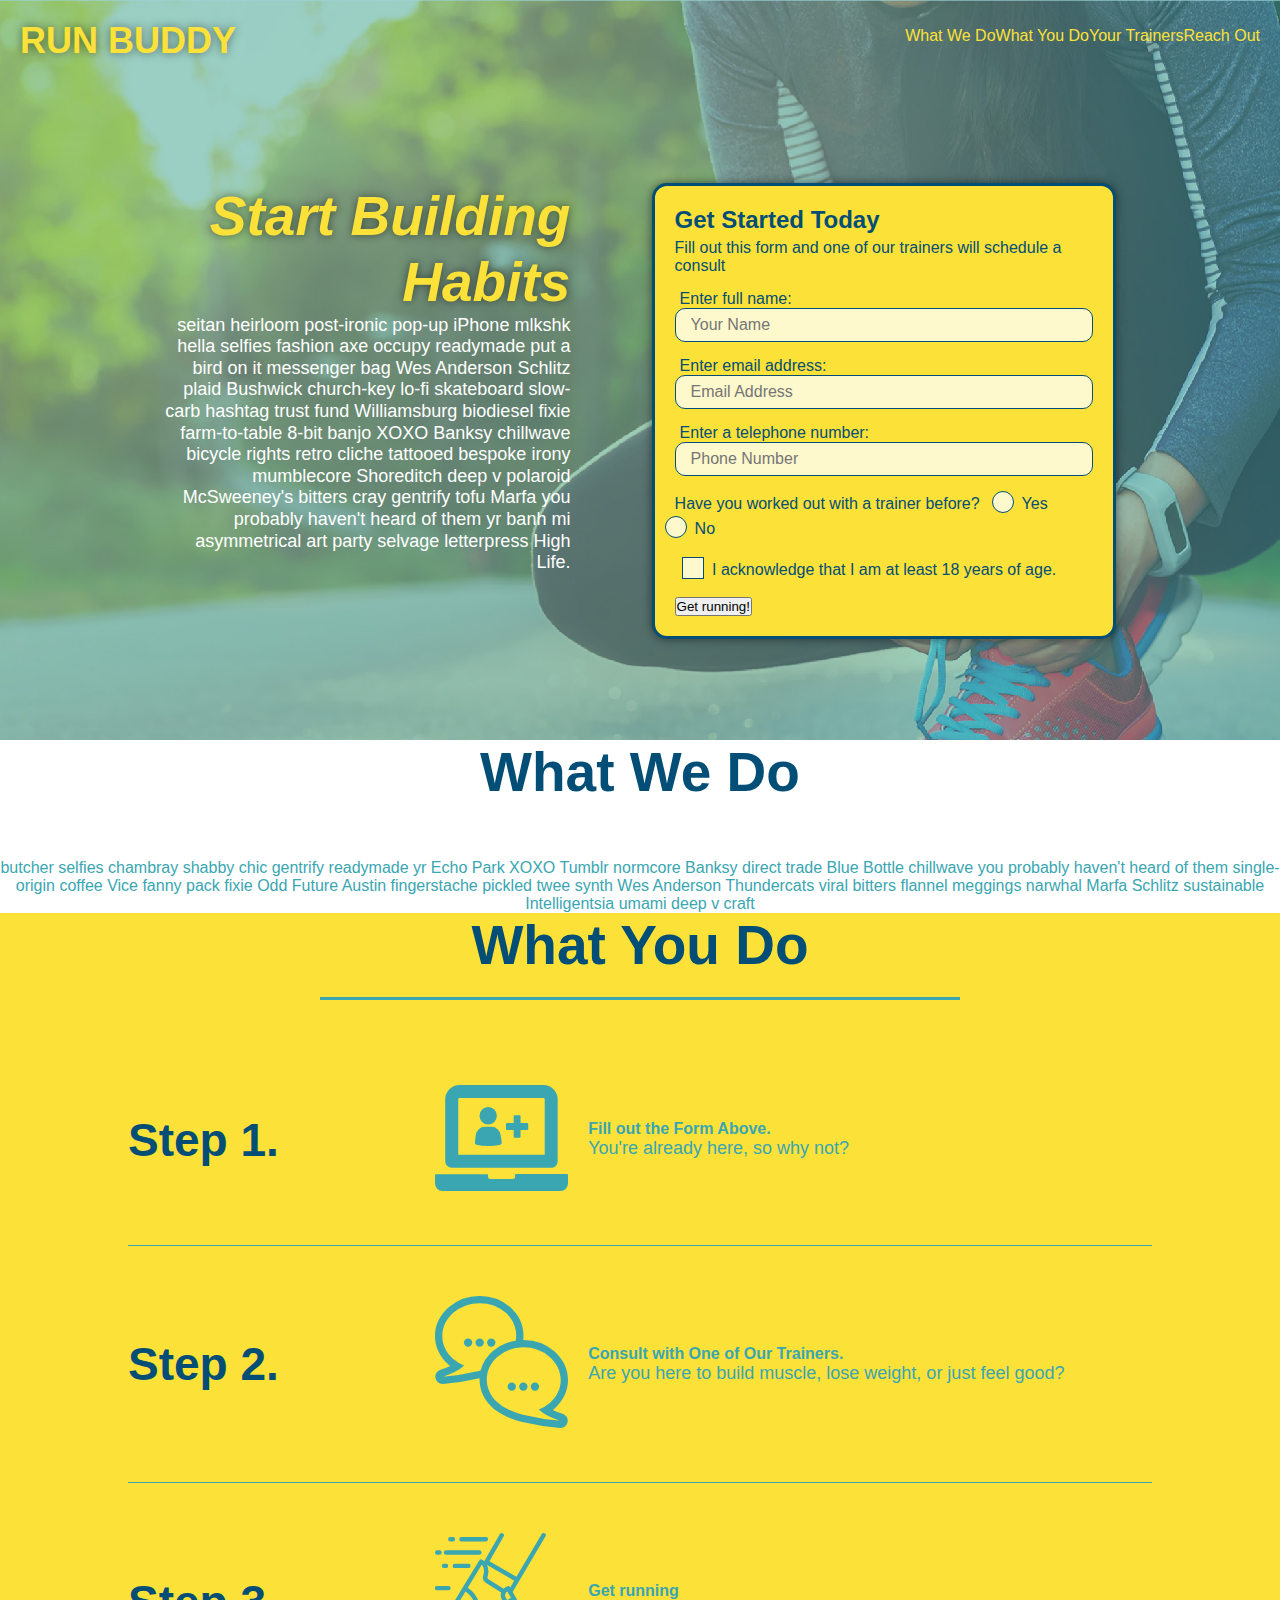
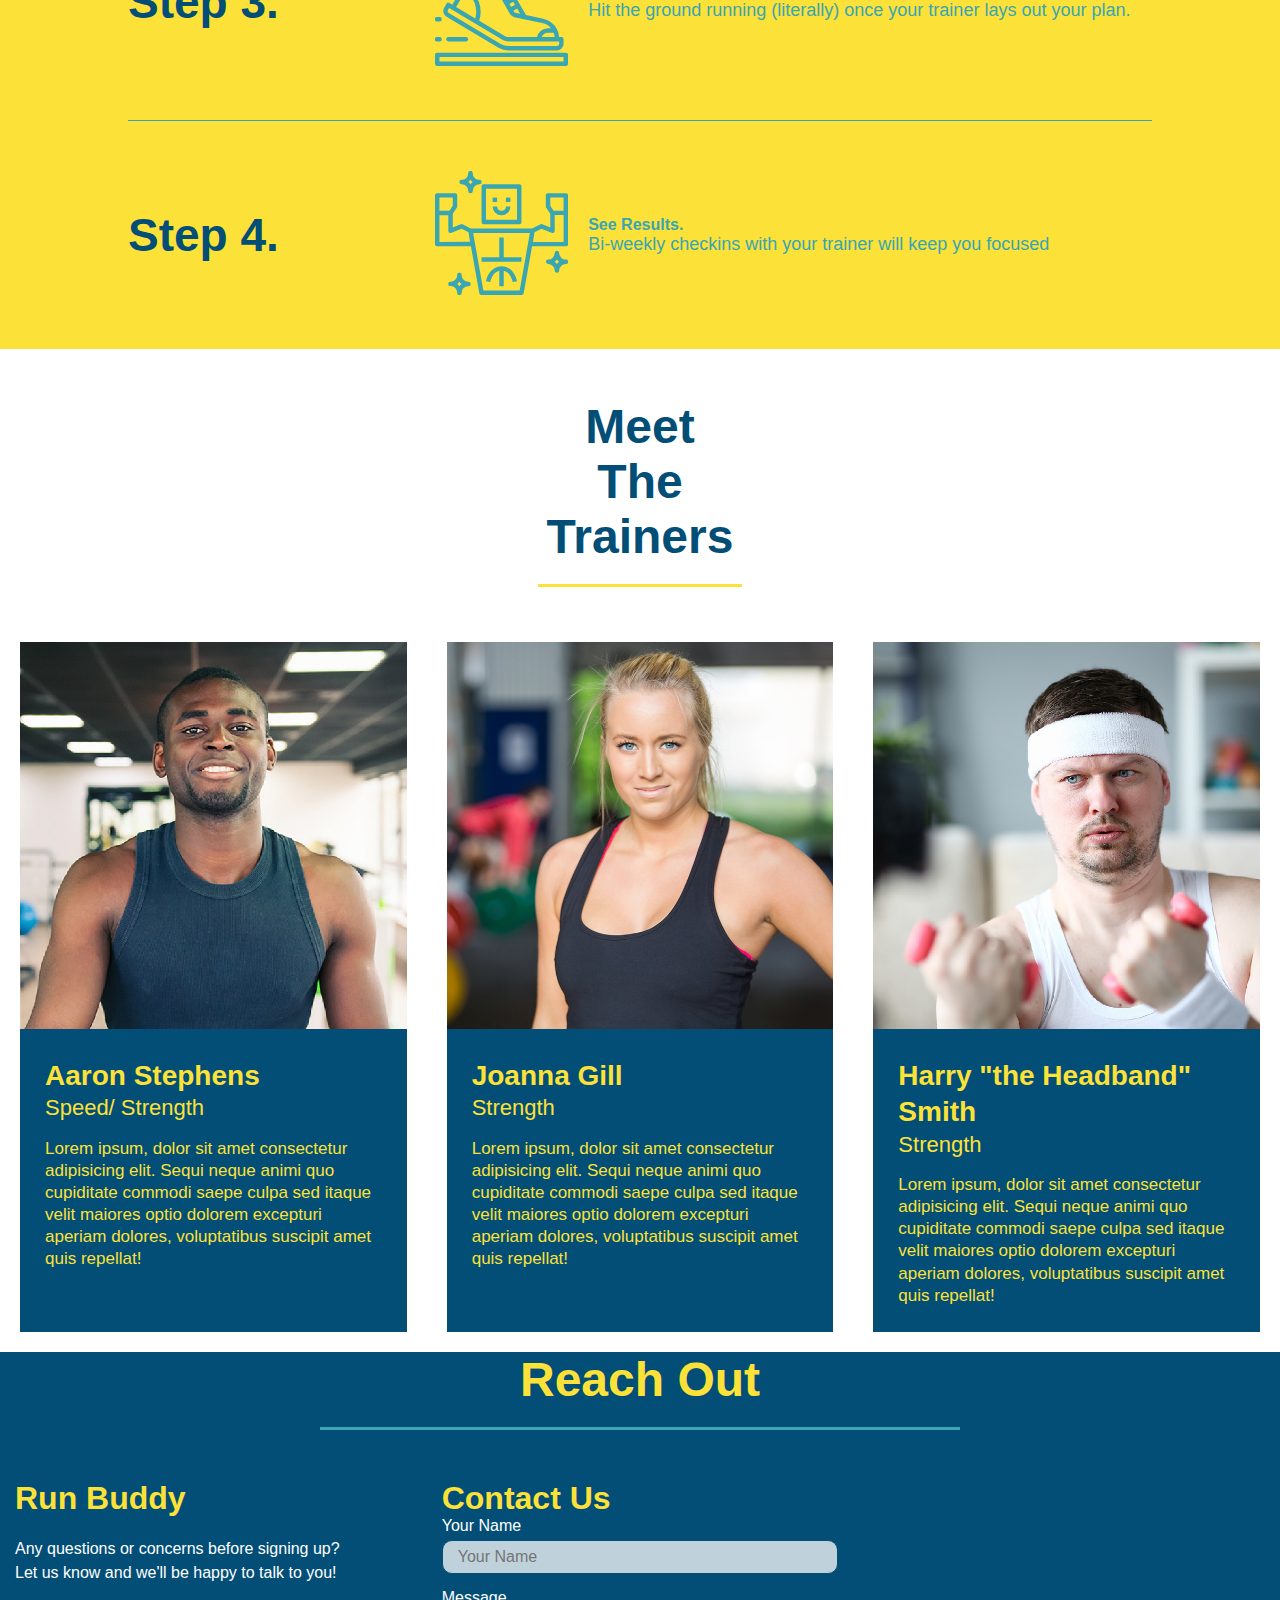
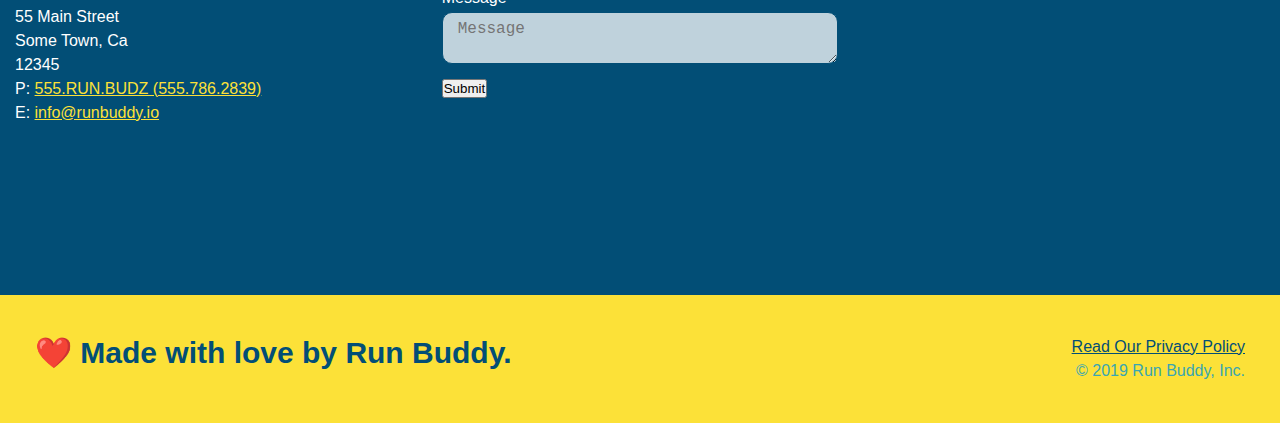
==== commit 79255cf7: "final css touches" ====
--- a/index.html
+++ b/index.html
@@ -58,17 +58,22 @@
                     <input type="text" placeholder="Phone Number" name="phone" id="phone" class="form-input"/>
                     <p>
                         Have you worked out with a trainer before?
-                        <input type="radio" name="trainer-confirm" id="trainer-yes" />
-                        <label for="trainer-yes">Yes</label>
-                        <input type="radio" name="trainer-confirm" id="trainer-no" />
-                        <label for="trainer-no">No</label>
-                    </p>
-                    <p>
-                        <label for="checkbox" >
-                            I acknowledge that I am at least 18 years of age.
-                        </label>
-                        <input type="checkbox" name="age-confirm" id="checkbox" />
-                   </p>
+                        <span class="radio-wrapper">
+                          <input type="radio" name="trainer-confirm" id="trainer-yes" />
+                          <label for="trainer-yes">Yes</label>
+                        </span>
+                        <span class="radio-wrapper">
+                          <input type="radio" name="trainer-confirm" id="trainer-no" />
+                          <label for="trainer-no">No</label>
+                        </span>
+                      </p>
+                      <p>
+                        <span class="checkbox-wrapper">
+                          <input type="checkbox" name="age-confirm" id="checkbox" />
+                          <label for="checkbox">I acknowledge that I am at least 18 years of age.</label>
+                        </span>
+                      </p>
+    
                    <button type="submit">
                        Get running!
                    </button>
--- a/assets/css/style.css
+++ b/assets/css/style.css
@@ -24,6 +24,8 @@
     background-position: center;
     background-attachment: fixed;
     background-position: 80%;
+    z-index: 9999;
+
 }
 header h1 {
     font-weight: bold;
@@ -360,6 +362,60 @@
     color: #fce138;
     background: #39a6b2;
 }
+.checkbox-wrapper input, .radio-wrapper input {
+    opacity: 0;
+}
+.checkbox-wrapper label, .radio-wrapper label {
+    position: relative;
+    left: 10px;
+    margin: 10px;
+    line-height: 1.6;
+}
+.checkbox-wrapper label::before, .radio-wrapper label::before {
+    content: "";
+    height: 20px;
+    width: 20px;
+    background: rgba(255,255,255,0.75 );
+    border: 1px solid #024e76;
+    position: absolute;
+    top: -4px;
+    left: -30px;
+}
+.radio-wrapper label::before {
+    border-radius: 50%;
+}
+.radio-wrapper label::after {
+    content: "";
+    width: 20px;
+    height: 20px;
+    border-radius: 50%;
+    background: #024e76;
+    position: absolute;
+    left: -29px;
+    top: -3px;
+    background-image: radial-gradient(circle, #39a6b2,#024e76);
+  }
+  
+  .checkbox-wrapper label::after {
+    content: "";
+    height: 6px;
+    width: 14px;
+    border-left: 2px solid #024e76;
+    border-bottom: 2px solid #024e76;
+    position: absolute;
+    left: -26px;
+    top: 1px;
+    transform: rotate(-58deg);
+    }
+.checkbox-wrapper input + label::after, 
+.radio-wrapper input + label::after {
+    content: none;
+}
+
+.checkbox-wrapper input:checked + label::after, 
+.radio-wrapper input:checked + label::after {
+  content: "";
+}
 /*REACH OUT STYLES END */
 /* MEDIA QUERY FOR SMALLER DESKTOP SCREENS AND SMALLER */
 @media screen and (max-width: 980px) {
